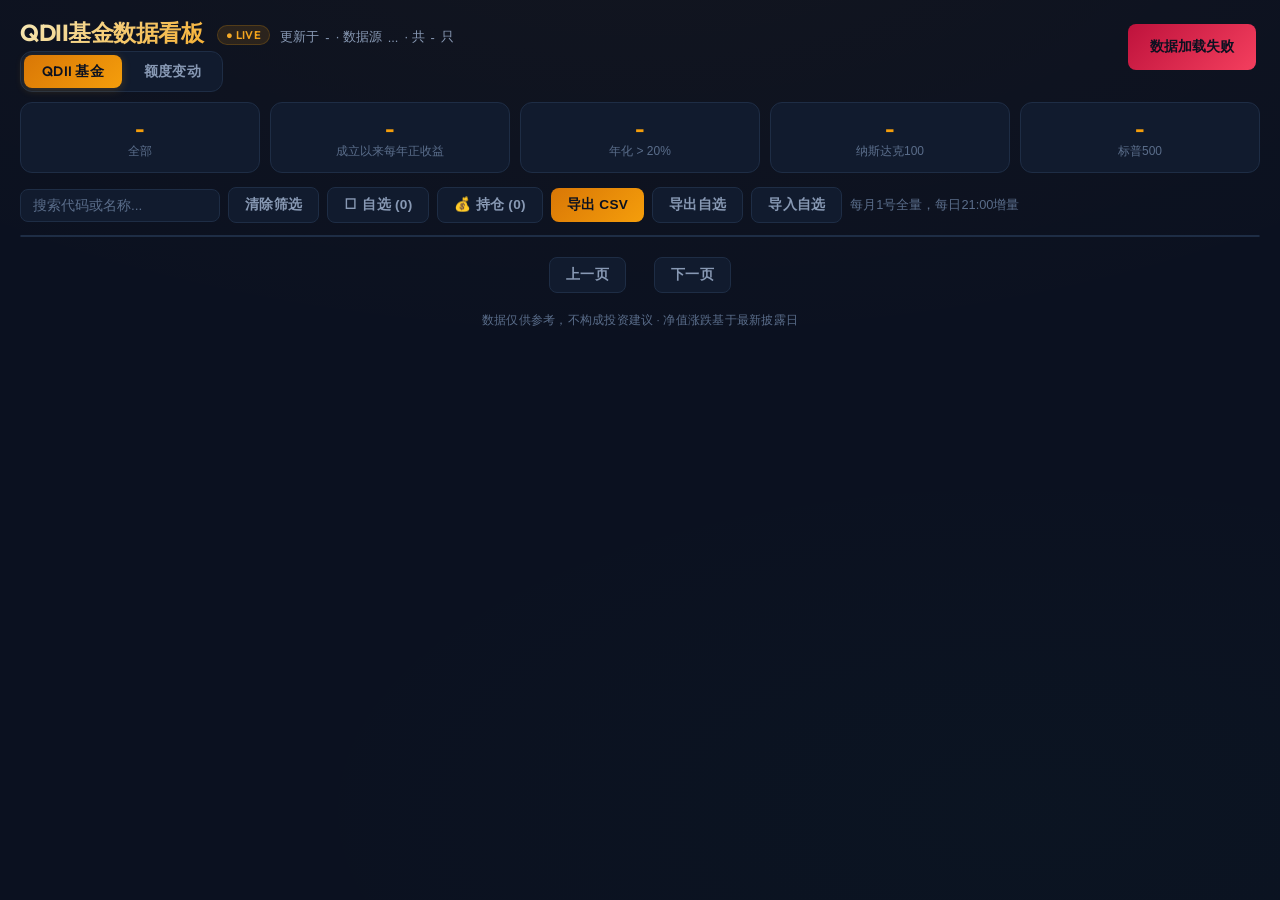
==== templates/index.html @ 2ee32219 "feat: persist quota history and add per-fund chart" ====
<!DOCTYPE html>
<html lang="zh-CN">
<head>
<!--
---
title: QDII 基金数据看板
description: 专业的 QDII 基金实时数据监控平台，提供折溢价率、日限额、申购状态及历史年化收益分析。
keywords: QDII基金, 折溢价率, 基金监控, 日额度, 纳斯达克100, 标普500, 基金套利
---
-->
<meta charset="UTF-8">
<meta name="viewport" content="width=device-width, initial-scale=1.0">
<meta name="description" content="专业的 QDII 基金实时数据监控平台，提供折溢价率、日限额、申购状态及历史年化收益分析，助力投资者把握全球市场机会。">
<meta name="keywords" content="QDII基金, 折溢价率, 基金监控, 日额度, 美股基金, 港股基金, 纳斯达克100, 标普500, 基金套利, 基金净值查询">
<meta name="author" content="mdsqeh">
<meta name="robots" content="index, follow">

<!-- Open Graph / Facebook -->
<meta property="og:type" content="website">
<meta property="og:url" content="https://github.com/mdsqeh/QDIIdash">
<meta property="og:title" content="QDII 基金数据看板 - 实时监控与分析">
<meta property="og:description" content="实时追踪 QDII 基金折溢价、申购限额及年化收益。">
<meta property="og:image" content="https://coresg-normal.trae.ai/api/ide/v1/text_to_image?prompt=financial%20dashboard%20stock%20market%20data%20visualization%20dark%20theme&image_size=landscape_16_9">

<!-- Twitter -->
<meta property="twitter:card" content="summary_large_image">
<meta property="twitter:title" content="QDII 基金数据看板">
<meta property="twitter:description" content="实时追踪 QDII 基金折溢价、申购限额及年化收益。">

<title>QDII 基金数据看板 - 实时监控与分析</title>
<link rel="preconnect" href="https://fonts.googleapis.com">
<link rel="preconnect" href="https://fonts.gstatic.com" crossorigin>
<link href="https://fonts.googleapis.com/css2?family=Outfit:wght@400;500;600;700&display=swap" rel="stylesheet">
<style>
    :root {
        --bg: #0B1120;
        --surface: #111B2E;
        --surface-hover: #162240;
        --surface-border: #1E2D45;
        --text: #E8EDF5;
        --text-sub: #8899B4;
        --text-muted: #5A6D8A;
        --accent: #F59E0B;
        --accent-glow: rgba(245, 158, 11, 0.12);
        --green: #10B981;
        --green-bg: rgba(16, 185, 129, 0.10);
        --red: #F43F5E;
        --red-bg: rgba(244, 63, 94, 0.10);
        --radius: 12px;
        --radius-sm: 8px;
        --shadow: 0 1px 3px rgba(0,0,0,0.3), 0 1px 2px rgba(0,0,0,0.2);
        --font-display: 'Outfit', -apple-system, 'PingFang SC', 'Microsoft YaHei', sans-serif;
        --font-body: -apple-system, 'PingFang SC', 'Microsoft YaHei', sans-serif;
    }
    * { margin: 0; padding: 0; box-sizing: border-box; }
    body {
        font-family: var(--font-body);
        background: var(--bg);
        color: var(--text);
        min-height: 100vh;
        background-image:
            radial-gradient(ellipse 80% 50% at 50% -10%, rgba(245, 158, 11, 0.03) 0%, transparent 100%),
            radial-gradient(ellipse 60% 40% at 80% 90%, rgba(16, 185, 129, 0.02) 0%, transparent 100%);
    }
    .container { max-width: 2000px; margin: 0 auto; padding: 18px 20px; }

    /* ── Tabs ── */
    .tabs {
        display: flex; gap: 4px; margin-bottom: 10px;
        background: var(--surface); border: 1px solid var(--surface-border);
        border-radius: var(--radius); padding: 3px; width: fit-content;
    }
    .tab-btn {
        padding: 7px 18px; border: none; border-radius: var(--radius-sm);
        cursor: pointer; font-size: 0.85rem; font-weight: 600;
        font-family: var(--font-display); letter-spacing: 0.02em;
        background: transparent; color: var(--text-sub);
        transition: all 0.2s;
    }
    .tab-btn:hover { color: var(--text); background: var(--surface-hover); }
    .tab-btn.active {
        background: linear-gradient(135deg, #D97706, #F59E0B);
        color: #0B1120; box-shadow: 0 2px 10px rgba(245,158,11,0.2);
    }

    /* ── Header ── */
    .header { display: flex; align-items: flex-end; gap: 10px; margin-bottom: 2px; flex-wrap: wrap; }
    .header-left { flex: 1; }
    .header-title-row {
        display: flex; align-items: baseline; gap: 10px; flex-wrap: wrap;
    }
    h1 {
        font-family: var(--font-display);
        font-size: 1.45rem; font-weight: 700; letter-spacing: -0.02em;
        background: linear-gradient(135deg, #F5E8B7 0%, #F59E0B 100%);
        -webkit-background-clip: text; -webkit-text-fill-color: transparent;
        background-clip: text;
    }
    .header-meta {
        color: var(--text-sub); margin-top: 0; font-size: 0.8rem;
        display: flex; align-items: center; gap: 6px; flex-wrap: wrap;
    }
    .header-badge {
        display: inline-block; padding: 2px 8px; border-radius: 20px;
        font-size: 0.7rem; font-weight: 600; letter-spacing: 0.04em;
        background: var(--accent-glow); color: var(--accent);
        border: 1px solid rgba(245, 158, 11, 0.2);
        margin-left: 10px; vertical-align: middle;
        font-family: var(--font-display);
    }
    .subtitle {
        color: var(--text-sub); margin-bottom: 14px; font-size: 0.82rem;
        display: flex; align-items: center; gap: 12px; flex-wrap: wrap;
    }
    .subtitle .sep { color: var(--text-muted); font-size: 0.7rem; }
    .subtitle strong { font-family: var(--font-display); color: var(--text); }

    /* ── Stats ── */
    .stat { display: flex; gap: 10px; margin-bottom: 14px; }
    .stat-item {
        background: var(--surface); border: 1px solid var(--surface-border);
        border-radius: var(--radius); padding: 12px 18px; flex: 1; text-align: center;
        position: relative; overflow: hidden;
        transition: transform 0.2s, border-color 0.2s;
    }
    .stat-item:hover { transform: translateY(-1px); border-color: rgba(245,158,11,0.15); }
    .stat-item.active { border-color: var(--accent); box-shadow: 0 0 0 1px var(--accent), 0 0 20px var(--accent-glow); }
    .stat-item .num {
        font-family: var(--font-display); font-size: 1.3rem; font-weight: 700;
        color: var(--accent); letter-spacing: -0.02em;
    }
    .stat-item .lbl { font-size: 0.75rem; color: var(--text-muted); margin-top: 2px; font-weight: 500; }

    /* ── Toolbar ── */
    .toolbar { display: flex; flex-wrap: wrap; gap: 8px; margin-bottom: 12px; align-items: center; }
    .search {
        padding: 8px 12px; border: 1px solid var(--surface-border); border-radius: var(--radius-sm);
        background: var(--surface); color: var(--text); width: 200px;
        font-size: 0.85rem; outline: none; transition: border-color 0.2s;
        font-family: var(--font-body);
    }
    .search:focus { border-color: var(--accent); box-shadow: 0 0 0 3px var(--accent-glow); }
    .search::placeholder { color: var(--text-muted); }
    .btn {
        padding: 8px 16px; border: none; border-radius: var(--radius-sm); cursor: pointer;
        font-size: 0.85rem; font-weight: 600; transition: all 0.15s;
        font-family: var(--font-body); letter-spacing: 0.02em;
    }
    .btn-primary {
        background: linear-gradient(135deg, #D97706, #F59E0B);
        color: #0B1120;
    }
    .btn-primary:hover { transform: translateY(-1px); box-shadow: 0 4px 15px rgba(245,158,11,0.25); }
    .btn-outline {
        background: var(--surface); border: 1px solid var(--surface-border); color: var(--text-sub);
    }
    .btn-outline:hover { background: var(--surface-hover); border-color: var(--text-muted); color: var(--text); }
    .btn-outline.active {
        background: var(--accent-glow);
        border-color: var(--accent);
        color: var(--accent);
    }
    .btn:disabled { opacity: 0.4; cursor: not-allowed; transform: none !important; }
    .fetch-status { color: var(--text-muted); font-size: 0.8rem; }

    /* ── Mobile Sort ── */
    .mobile-sort { display: none; }
    .sort-select {
        padding: 9px 12px; border: 1px solid var(--surface-border); border-radius: var(--radius-sm);
        background: var(--surface); color: var(--text); width: 155px;
        font-size: 0.85rem; outline: none; cursor: pointer;
        font-family: var(--font-body);
    }
    .sort-select:focus { border-color: var(--accent); }

    /* ── Table ── */
    .table-wrap {
        overflow-x: auto;
        border-radius: var(--radius);
        border: 1px solid var(--surface-border); background: var(--surface);
    }
    table { width: 100%; border-collapse: collapse; font-size: 0.8rem; }
    th {
        background: #0F1929; padding: 10px 8px; text-align: left;
        font-weight: 600; border-bottom: 1px solid var(--surface-border);
        cursor: pointer; user-select: none; white-space: nowrap;
        color: var(--text-sub); font-size: 0.78rem; letter-spacing: 0.03em;
        font-family: var(--font-display); text-transform: uppercase;
        position: sticky; top: 0; z-index: 1;
    }
    th:hover { color: var(--accent); }
    td {
        padding: 8px; border-bottom: 1px solid rgba(30, 45, 69, 0.4);
        font-family: var(--font-body); font-size: 0.82rem;
        transition: background 0.1s;
    }
    tbody tr:hover td { background: var(--surface-hover); }
    tr:last-child td { border-bottom: none; }
    .up { color: var(--green); }
    .down { color: var(--red); }
    .badge {
        display: inline-block; padding: 2px 8px; border-radius: 10px;
        font-size: 0.7rem; font-weight: 600; font-family: var(--font-display);
    }
    .badge-qdii { background: var(--accent-glow); color: var(--accent); }
    .badge-exchange { background: var(--green-bg); color: var(--green); }
    .badge-otc { background: rgba(136,153,180,0.1); color: var(--text-sub); }
    .badge-lowfee { background: var(--green-bg); color: var(--green); }
    .badge-assets { background: rgba(136,153,180,0.1); color: var(--text-sub); }
    .code-link {
        color: var(--accent); text-decoration: none;
    }
    .code-link:hover {
        text-decoration: underline;
    }

    /* ── Watchlist Star ── */
    .star { cursor: pointer; user-select: none; font-size: 1.05rem; transition: transform 0.15s, color 0.15s; display: inline-block; line-height: 1; }
    .star:hover { transform: scale(1.25); }
    .star-off { color: var(--text-muted); opacity: 0.5; }
    .star-on { color: var(--accent); text-shadow: 0 0 8px rgba(245,158,11,0.5); }
    .btn-star {
        background: transparent; border: none; cursor: pointer;
        padding: 0 2px; font-size: 1.05rem; line-height: 1;
        transition: transform 0.15s;
    }
    .btn-star:hover { transform: scale(1.25); }
    #watchlistBtn.active { border-color: var(--accent); color: var(--accent); background: var(--accent-glow); }

    /* ── Rating ── */
    .rstar { cursor: pointer; user-select: none; font-size: 0.85rem; transition: transform 0.1s; display: inline-block; line-height: 1; }
    .rstar:hover { transform: scale(1.3); }
    .rstar-on { color: var(--accent); text-shadow: 0 0 4px rgba(245,158,11,0.4); }
    .rstar-off { color: var(--text-muted); opacity: 0.25; }
    .rstar-off:hover { opacity: 0.6; }

    /* ── Card List (Mobile) ── */
    .card-list { display: none; }

    /* ── Pagination ── */
    .pagination { display: flex; justify-content: center; align-items: center; gap: 14px; margin-top: 20px; }
    .pagination .info { color: var(--text-muted); font-size: 0.82rem; font-family: var(--font-display); }

    /* ── Column Filter ── */
    .th-filter {
        display: inline-block; margin-left: 4px; cursor: pointer;
        font-size: 0.55rem; opacity: 0.35; vertical-align: middle;
        user-select: none; transition: opacity 0.15s, color 0.15s;
        line-height: 1; pointer-events: auto;
    }
    th:hover .th-filter { opacity: 0.7; }
    .th-filter:hover { opacity: 1 !important; color: var(--accent) !important; }
    .filter-active .th-filter { opacity: 1; color: var(--accent); }

    .filter-dropdown {
        position: fixed; z-index: 300; min-width: 210px; max-width: 320px;
        background: var(--surface); border: 1px solid var(--surface-border);
        border-radius: var(--radius-sm); box-shadow: 0 8px 32px rgba(0,0,0,0.5);
        display: none; flex-direction: column;
        font-family: var(--font-body); font-size: 0.78rem;
    }
    .filter-dropdown.show { display: flex; }
    .filter-dropdown .fd-header {
        padding: 9px 12px; border-bottom: 1px solid var(--surface-border);
        display: flex; justify-content: space-between; align-items: center;
        font-weight: 600; font-size: 0.75rem; color: var(--text-sub);
    }
    .filter-dropdown .fd-clear {
        cursor: pointer; color: var(--accent); font-weight: 600;
        font-size: 0.72rem; transition: opacity 0.15s;
    }
    .filter-dropdown .fd-clear:hover { opacity: 0.75; }
    .filter-dropdown .fd-search {
        padding: 8px 10px; border-bottom: 1px solid var(--surface-border);
    }
    .filter-dropdown .fd-search input {
        width: 100%; padding: 5px 8px; border: 1px solid var(--surface-border);
        border-radius: 4px; background: var(--bg); color: var(--text);
        font-size: 0.78rem; outline: none; font-family: var(--font-body);
    }
    .filter-dropdown .fd-search input:focus { border-color: var(--accent); }
    .filter-dropdown .fd-body {
        flex: 1; overflow-y: auto; max-height: 260px; padding: 4px 0;
    }
    .filter-dropdown .fd-item {
        padding: 5px 12px; cursor: pointer; display: flex;
        align-items: center; gap: 8px; transition: background 0.1s;
        user-select: none; white-space: nowrap;
    }
    .filter-dropdown .fd-item:hover { background: var(--surface-hover); }
    .filter-dropdown .fd-item input[type="checkbox"] {
        accent-color: var(--accent); margin: 0; flex-shrink: 0;
        cursor: pointer;
    }
    .filter-dropdown .fd-item .fd-count {
        margin-left: auto; color: var(--text-muted); font-size: 0.7rem;
    }
    .filter-dropdown .fd-actions {
        padding: 8px 12px; border-top: 1px solid var(--surface-border);
        display: flex; gap: 8px; justify-content: flex-end;
    }
    .filter-dropdown .fd-btn {
        padding: 5px 14px; border: none; border-radius: 4px; cursor: pointer;
        font-size: 0.75rem; font-weight: 600; font-family: var(--font-body);
        transition: opacity 0.15s;
    }
    .filter-dropdown .fd-btn:hover { opacity: 0.85; }
    .filter-dropdown .fd-btn-primary {
        background: var(--accent); color: #0B1120;
    }
    .filter-dropdown .fd-btn-outline {
        background: transparent; color: var(--text-sub);
        border: 1px solid var(--surface-border);
    }

    /* ── Footer ── */
    .footer { text-align: center; margin-top: 20px; color: var(--text-muted); font-size: 0.72rem; letter-spacing: 0.02em; padding-bottom: 12px; }

    /* ── Toast ── */
    .toast {
        position: fixed; top: 24px; right: 24px; padding: 14px 22px; border-radius: var(--radius-sm);
        color: #0B1120; font-size: 0.85rem; font-weight: 600; z-index: 999;
        opacity: 0; pointer-events: none; transition: opacity 0.3s, transform 0.3s;
        transform: translateY(-8px); font-family: var(--font-body);
    }
    .toast.show { opacity: 1; transform: translateY(0); }
    .toast.info { background: linear-gradient(135deg, #D97706, #F59E0B); }
    .toast.success { background: linear-gradient(135deg, #059669, #10B981); }
    .toast.error { background: linear-gradient(135deg, #BE123C, #F43F5E); }

    /* ── Quota Panel (Tab Content) ── */
    .quota-panel { display: none; flex-direction: column; gap: 12px; width: 100%; max-width: 960px; margin: 0 auto; }
    .quota-panel.active { display: flex; }
    .quota-panel-toolbar { display: flex; align-items: center; gap: 10px; flex-wrap: wrap; }
    .quota-panel-toolbar input[type="date"] {
        padding: 6px 10px; border: 1px solid var(--surface-border); border-radius: var(--radius-sm);
        background: var(--surface); color: var(--text); font-size: 0.85rem; font-family: var(--font-body);
    }
    .quota-panel-count { color: var(--text-muted); font-size: 0.82rem; font-family: var(--font-display); }
    .quota-panel-actions { margin-left: auto; }
    .quota-card {
        background: var(--surface); border: 1px solid var(--surface-border);
        border-radius: var(--radius); padding: 12px 14px;
        transition: border-color 0.2s;
    }
    .quota-card:hover { border-color: rgba(245,158,11,0.2); }
    .quota-card.unread { border-left: 3px solid var(--accent); }
    .quota-card-header { display: flex; align-items: center; gap: 8px; margin-bottom: 8px; }
    .quota-card-header .code { font-family: var(--font-display); font-weight: 700; color: var(--accent); font-size: 0.85rem; cursor: pointer; text-decoration: underline; text-underline-offset: 3px; }
    .quota-card-header .code:hover { color: #d97706; }
    .quota-card-header .name { font-weight: 500; font-size: 0.85rem; color: var(--text); }
    .quota-card-header .time { color: var(--text-muted); font-size: 0.72rem; font-family: var(--font-display); margin-left: auto; }
    .quota-card-header .mark-btn { cursor: pointer; font-size: 1rem; padding: 2px 4px; margin-left: 4px; }
    .quota-card-grid { display: flex; flex-wrap: wrap; gap: 4px 40px; }
    .quota-card-item { display: flex; flex-direction: column; gap: 2px; min-width: 120px; }
    .quota-card-item .ql { color: var(--text-muted); font-size: 0.68rem; }
    .quota-card-item .qv { font-family: var(--font-display); font-size: 0.82rem; font-weight: 500; }
    .quota-card-item .qv.old { color: var(--text-sub); }
    .quota-card-item .qv.new { color: var(--accent); font-weight: 700; }

    .quota-link { cursor: pointer; border-bottom: 1px dashed rgba(245, 158, 11, 0.45); }
    .quota-link:hover { color: var(--accent); }

    /* ── Quota History Modal ── */
    .quota-modal {
        position: fixed; inset: 0; z-index: 1000; display: none;
        align-items: center; justify-content: center; padding: 16px;
        background: rgba(5, 10, 20, 0.72); backdrop-filter: blur(3px);
    }
    .quota-modal.show { display: flex; }
    .quota-modal-panel {
        width: min(760px, 92vw); max-height: 90vh; overflow-y: auto;
        background: var(--surface); border: 1px solid var(--surface-border);
        border-radius: var(--radius); padding: 16px 18px;
        box-shadow: 0 20px 60px rgba(0, 0, 0, 0.45);
    }
    .quota-modal-header { display: flex; align-items: center; justify-content: space-between; gap: 12px; }
    .quota-modal-title { display: flex; align-items: baseline; gap: 8px; flex-wrap: wrap; }
    .quota-modal-code { font-family: var(--font-display); font-size: 1.05rem; font-weight: 700; color: var(--accent); }
    .quota-modal-name { font-size: 0.9rem; color: var(--text-sub); }
    .quota-modal-close {
        background: none; border: none; color: var(--text-muted); cursor: pointer;
        font-size: 1.4rem; line-height: 1; padding: 0 4px;
    }
    .quota-modal-close:hover { color: var(--text); }
    .quota-modal-summary { display: flex; gap: 28px; flex-wrap: wrap; margin: 14px 0 12px; }
    .quota-summary-item { display: flex; flex-direction: column; gap: 2px; }
    .quota-summary-item .lbl { font-size: 0.7rem; color: var(--text-muted); }
    .quota-summary-item .val { font-family: var(--font-display); font-size: 0.95rem; font-weight: 600; }
    .quota-summary-item .val.accent { color: var(--accent); }
    .quota-range { display: flex; gap: 6px; margin-bottom: 10px; flex-wrap: wrap; }
    .quota-range button {
        padding: 4px 12px; border: 1px solid var(--surface-border); border-radius: 20px;
        background: transparent; color: var(--text-sub); font-size: 0.75rem; cursor: pointer;
        transition: all 0.15s;
    }
    .quota-range button:hover { color: var(--text); border-color: var(--text-muted); }
    .quota-range button.active { background: var(--accent-glow); border-color: rgba(245,158,11,0.4); color: var(--accent); }
    .quota-chart { width: 100%; height: 280px; }
    .quota-chart-empty {
        height: 280px; display: flex; align-items: center; justify-content: center;
        color: var(--text-muted); font-size: 0.85rem;
    }
    .quota-events { margin-top: 12px; border-top: 1px solid var(--surface-border); padding-top: 10px; }
    .quota-events-title { font-size: 0.75rem; color: var(--text-muted); margin-bottom: 6px; }
    .quota-event-row {
        display: flex; align-items: center; gap: 10px; font-size: 0.75rem;
        padding: 4px 0; border-bottom: 1px solid rgba(30, 45, 69, 0.35);
    }
    .quota-event-row:last-child { border-bottom: none; }
    .quota-event-time { color: var(--text-muted); font-family: var(--font-display); white-space: nowrap; }
    .quota-event-text { color: var(--text-sub); }
    .quota-event-text strong { color: var(--text); font-weight: 600; }
    .quota-event-text .new { color: var(--accent); }

    /* ── Scrollbar ── */
    .table-wrap::-webkit-scrollbar { height: 6px; }
    .table-wrap::-webkit-scrollbar-track { background: transparent; }
    .table-wrap::-webkit-scrollbar-thumb { background: var(--surface-border); border-radius: 3px; }
    .table-wrap::-webkit-scrollbar-thumb:hover { background: var(--text-muted); }

    /* ── Responsive <768px ── */
    @media (max-width: 768px) {
        .container { padding: 16px 12px; }
        h1 { font-size: 1.2rem; }
        .header-badge { display: none; }
        .header-title-row { gap: 6px; align-items: center; }
        .subtitle { font-size: 0.75rem; gap: 6px; margin-bottom: 16px; }
        .stat { display: grid; grid-template-columns: repeat(6, minmax(0, 1fr)); gap: 8px; }
        .stat-item { padding: 12px 10px; min-width: 0; grid-column: span 2; }
        .stat-item:nth-child(4),
        .stat-item:nth-child(5) { grid-column: span 3; }
        .stat-item .num { font-size: 1.1rem; }
        .toolbar { gap: 8px; }
        .search { width: 100%; }
        .tabs { width: 100%; }
        .tab-btn { flex: 1; text-align: center; padding: 8px 12px; font-size: 0.8rem; }
        .table-wrap { display: none; }

        .mobile-sort { display: flex; align-items: center; gap: 8px; flex: 1; }
        .card-list { display: flex; flex-direction: column; gap: 10px; }

        .fund-card {
            background: var(--surface); border: 1px solid var(--surface-border);
            border-radius: var(--radius); padding: 14px;
            transition: border-color 0.2s;
        }
        .fund-card:active { border-color: rgba(245,158,11,0.25); }

        .card-header {
            display: flex; justify-content: space-between; align-items: flex-start;
            margin-bottom: 10px; padding-bottom: 10px;
            border-bottom: 1px solid rgba(30, 45, 69, 0.4);
        }
        .card-header .code {
            font-family: var(--font-display); font-weight: 700;
            color: var(--accent); font-size: 0.85rem;
        }
        .card-header .name { font-weight: 600; font-size: 0.85rem; color: var(--text); }
        .card-header .badges { display: flex; gap: 4px; margin-top: 4px; flex-wrap: wrap; }
        .card-grid { display: grid; grid-template-columns: 1fr 1fr; gap: 4px 10px; }
        .card-item {
            display: flex; justify-content: space-between; align-items: center;
            padding: 4px 0; border-bottom: 1px solid rgba(30, 45, 69, 0.15);
        }
        .card-item .label { color: var(--text-muted); font-size: 0.72rem; }
        .card-item .value { font-weight: 600; font-size: 0.82rem; font-family: var(--font-display); }
        .card-item .value.up { color: var(--green); }
        .card-item .value.down { color: var(--red); }
        .card-full { grid-column: 1 / -1; padding-top: 4px; }
        .card-full .card-item { justify-content: flex-start; gap: 8px; flex-wrap: wrap; border-bottom: none; }
        .card-full .card-item .label { min-width: auto; }

        .pagination .info { font-size: 0.72rem; }
        .pagination { gap: 8px; }

        .quota-modal { padding: 10px; }
        .quota-modal-panel { width: 94vw; padding: 14px; }
        .quota-modal-summary { gap: 18px; }
        .quota-chart, .quota-chart-empty { height: 220px; }
    }
</style>
</head>
<body>
<div class="container">
    <div class="header">
        <div class="header-left">
            <div class="header-title-row">
                <h1>
                    QDII基金数据看板
                    <span class="header-badge">● LIVE</span>
                </h1>
                <p class="header-meta">
                    更新于 <span id="updateDate">-</span> · 数据源 <span id="dataSource">-</span> · 共 <span id="totalCount">-</span> 只
                </p>
            </div>
        </div>
    </div>

    <div class="tabs" id="tabs">
        <button class="tab-btn active" id="tabQdii" onclick="switchTab('qdii')">QDII 基金</button>
        <button class="tab-btn" id="tabQuota" onclick="switchTab('quota')">额度变动 <span id="quotaUnreadBadge" style="display:none;background:var(--red);color:#fff;border-radius:50%;padding:1px 5px;font-size:0.7rem;margin-left:4px">0</span></button>
    </div>

    <div class="stat" id="statBar">
        <div class="stat-item" id="statAll" onclick="setFilter(null)" style="cursor:pointer;transition:border-color 0.2s"><div class="num" id="cntTotal">-</div><div class="lbl" id="statAllLbl">全部</div></div>
        <div class="stat-item" id="statPos1y" onclick="setFilter('pos_1y')" style="cursor:pointer;transition:border-color 0.2s"><div class="num" id="cntPos">-</div><div class="lbl" id="statPosLbl">近1年正收益</div></div>
        <div class="stat-item" id="statThird" onclick="setFilter('ann_gt', true)" style="cursor:pointer;transition:border-color 0.2s"><div class="num" id="cntThird">-</div><div class="lbl" id="statThirdLbl" onclick="event.stopPropagation();setFilter('ann_gt')">-</div></div>
        <div class="stat-item" id="statNasdaq100" onclick="setFilter('nasdaq100')" style="cursor:pointer;transition:border-color 0.2s"><div class="num" id="cntNasdaq100">-</div><div class="lbl">纳斯达克100</div></div>
        <div class="stat-item" id="statSp500" onclick="setFilter('sp500')" style="cursor:pointer;transition:border-color 0.2s"><div class="num" id="cntSp500">-</div><div class="lbl">标普500</div></div>
    </div>

    <div class="toolbar">
        <input type="text" id="searchInput" class="search" placeholder="搜索代码或名称..." oninput="onSearch()">
        <button class="btn btn-outline" onclick="resetFilter()">清除筛选</button>
        <button class="btn btn-outline" id="watchlistBtn" onclick="toggleWatchlistFilter()">☐ 自选 (0)</button>
        <button class="btn btn-outline" id="positionBtn" onclick="togglePositionFilter()">💰 持仓 (0)</button>
        <button class="btn btn-primary" onclick="exportCSV()">导出 CSV</button>
        <button class="btn btn-outline" onclick="exportLocalData()">导出自选</button>
        <button class="btn btn-outline" onclick="document.getElementById('importInput').click()">导入自选</button>
        <input type="file" id="importInput" accept=".json" style="display:none" onchange="importLocalData(event)">
        <span class="fetch-status" id="fetchStatus"></span>
        <div class="mobile-sort">
            <select class="sort-select" id="mobileSort" onchange="onMobileSort()"></select>
            <button class="btn btn-outline" id="mobileOrderBtn" onclick="onMobileOrder()">↑</button>
        </div>
    </div>

    <div class="quota-panel" id="quotaPanel">
        <div class="quota-panel-toolbar">
            <input type="date" id="quotaDate" onchange="loadQuotaHistory()">
            <span class="quota-panel-count" id="quotaCount"></span>
            <div class="quota-panel-actions">
                <button class="btn btn-outline" onclick="markAllQuotaRead()">全部已读</button>
            </div>
        </div>
        <div id="quotaCardList"></div>
    </div>
    <div class="table-wrap">
        <table>
            <thead id="thead"></thead>
            <tbody id="tbody"></tbody>
        </table>
    </div>

    <div class="card-list" id="cardList"></div>

    <div class="pagination" id="pagination">
        <button class="btn btn-outline" id="prevBtn" onclick="goPage(-1)">上一页</button>
        <span class="info" id="pageInfo"></span>
        <button class="btn btn-outline" id="nextBtn" onclick="goPage(1)">下一页</button>
    </div>

    <div class="filter-dropdown" id="filterDropdown">
        <div class="fd-header">
            <span id="fdTitle">筛选</span>
            <span class="fd-clear" onclick="clearActiveColumnFilter(event)">清除</span>
        </div>
        <div class="fd-search" style="display:none" id="fdSearchWrap">
            <input type="text" id="fdSearchInput" placeholder="搜索..." oninput="onFilterSearch()" onclick="event.stopPropagation()">
        </div>
        <div class="fd-body" id="fdBody">
            <div class="fd-loading">加载中...</div>
        </div>
        <div class="fd-actions" onclick="event.stopPropagation()">
            <button class="fd-btn fd-btn-outline" onclick="closeFilterDropdown()">取消</button>
            <button class="fd-btn fd-btn-primary" onclick="applyFilterDropdown()">确定</button>
        </div>
    </div>

    <div class="footer">
        数据仅供参考，不构成投资建议 · 净值涨跌基于最新披露日
    </div>
</div>

<div class="quota-modal" id="quotaModal" onclick="if (event.target === this) closeQuotaChart()">
    <div class="quota-modal-panel" role="dialog" aria-modal="true" aria-labelledby="quotaModalTitle">
        <div class="quota-modal-header">
            <div class="quota-modal-title">
                <span class="quota-modal-code" id="quotaModalTitle">-</span>
                <span class="quota-modal-name" id="quotaModalName"></span>
            </div>
            <button type="button" class="quota-modal-close" onclick="closeQuotaChart()" aria-label="关闭">&times;</button>
        </div>
        <div class="quota-modal-summary" id="quotaModalSummary"></div>
        <div class="quota-range" id="quotaRange">
            <button type="button" data-days="30" onclick="setQuotaRange(30)">30天</button>
            <button type="button" data-days="90" class="active" onclick="setQuotaRange(90)">90天</button>
            <button type="button" data-days="365" onclick="setQuotaRange(365)">1年</button>
            <button type="button" data-days="all" onclick="setQuotaRange('all')">全部</button>
        </div>
        <div id="quotaChart" class="quota-chart"></div>
        <div class="quota-events" id="quotaEvents"></div>
    </div>
</div>

<div class="toast" id="toast"></div>

<script>
// ═══════════════════════════════════════════════════
// Tab Column Configurations
// ═══════════════════════════════════════════════════

const TAB_CONFIG = {
    qdii: {
        api: '/api/funds',
        statsApi: '/api/stats',
        dataSource: '...',
        footer: '每月1号全量，每日21:00增量',
        isDataTab: true,
        columns: [
            {key:'_pos', label:'持仓', thStyle:'width:36px;text-align:center;cursor:default', tdStyle:'text-align:center;padding:4px', render:(r)=>{const p=state.positions.includes(r.code);return '<span class="star '+(p?'star-on':'star-off')+'" onclick="event.stopPropagation();togglePos(\''+r.code+'\')">'+(p?'💰':'○')+'</span>';}},
            {key:'_star', label:'自选', thStyle:'width:36px;text-align:center;cursor:default', tdStyle:'text-align:center;padding:4px', render:(r)=>{const w=state.watchlist.includes(r.code);return '<span class="star '+(w?'star-on':'star-off')+'" onclick="event.stopPropagation();toggleWatch(\''+r.code+'\')">'+(w?'⊡':'☐')+'</span>';}},
            {key:'_rating', label:'自评级', thStyle:'width:90px;text-align:center;cursor:default', tdStyle:'text-align:center;padding:4px;white-space:nowrap', render:(r)=>{const rt=state.ratings[r.code]||0;let h='';for(let i=1;i<=5;i++){h+='<span class="rstar '+(i<=rt?'rstar-on':'rstar-off')+'" onclick="event.stopPropagation();setRating(\''+r.code+'\','+i+')">'+(i<=rt?'★':'☆')+'</span>';}return h;}},
            {key:'code',     label:'代码',     thStyle:'',             tdClass:'',           tdStyle:'font-family:var(--font-display);font-weight:600;color:var(--accent)', render:(r)=>`<a class="code-link" href="https://fund.eastmoney.com/${r.code}.html" target="_blank" rel="noopener noreferrer">${r.code}</a>`},
            {key:'name',     label:'简称',     thStyle:'',             tdClass:'',           tdStyle:'font-weight:500', render:(r)=>`${r.name} <span class="badge badge-qdii">QDII</span>`},
            {key:'ftype',    label:'类型',     thStyle:'',             tdClass:'',           tdStyle:'', render:(r)=>r.ftype||'-'},
            {key:'market',   label:'市场',     thStyle:'',             tdClass:'',           tdStyle:'', render:(r)=>r.market==='场内'?'<span class="badge badge-exchange">场内</span>':'<span class="badge badge-otc">场外</span>'},
            {key:'nav',      label:'最新净值', thStyle:'',             tdClass:'',           tdStyle:'font-family:var(--font-display)', render:(r)=>fmtNum(r.nav)},
            {key:'daily_change', label:'日增长率', thStyle:'',             tdClass:'',           tdStyle:'font-family:var(--font-display);font-weight:600', render:(r)=>fmtPctClass(r.daily_change)},
            {key:'premium_discount', label:'折溢价率', thStyle:'',       tdClass:'',           tdStyle:'font-family:var(--font-display);font-weight:600', render:(r)=>fmtPctClass(r.premium_discount)},
            {key:'ret_1y',   label:'近1年',    thStyle:'',             tdClass:'',           tdStyle:'font-family:var(--font-display);font-weight:600', render:(r)=>fmtPctClass(r.ret_1y)},
            {key:'ret_2y',   label:'近2年',    thStyle:'',             tdClass:'',           tdStyle:'font-family:var(--font-display);font-weight:600', render:(r)=>fmtPctClass(r.ret_2y)},
            {key:'ret_3y',   label:'近3年',    thStyle:'',             tdClass:'',           tdStyle:'font-family:var(--font-display);font-weight:600', render:(r)=>fmtPctClass(r.ret_3y)},
            {key:'ret_4y',   label:'近4年',    thStyle:'',             tdClass:'',           tdStyle:'font-family:var(--font-display);font-weight:600', render:(r)=>fmtPctClass(r.ret_4y)},
            {key:'ret_5y',   label:'近5年',    thStyle:'',             tdClass:'',           tdStyle:'font-family:var(--font-display);font-weight:600', render:(r)=>fmtPctClass(r.ret_5y)},
            {key:'ret_10y',  label:'近10年',   thStyle:'',             tdClass:'',           tdStyle:'font-family:var(--font-display);font-weight:600', render:(r)=>fmtPctClass(r.ret_10y)},
            {key:'ret_ann',  label:'年化',     thStyle:'',             tdClass:'',           tdStyle:'font-family:var(--font-display)', render:(r)=>fmtPct(r.ret_ann)},
            {key:'total_ret',label:'总收益',   thStyle:'',             tdClass:'',           tdStyle:'font-family:var(--font-display);font-weight:600', render:(r)=>fmtPctClass(r.total_ret)},
            {key:'mgmt_fee', label:'管理费',   thStyle:'',             tdClass:'',           tdStyle:'font-family:var(--font-display)', render:(r)=>fmtFee(r.mgmt_fee)},
            {key:'cust_fee', label:'托管费',   thStyle:'',             tdClass:'',           tdStyle:'font-family:var(--font-display)', render:(r)=>fmtFee(r.cust_fee)},
            {key:'est_date', label:'成立日',   thStyle:'',             tdClass:'',           tdStyle:'', render:(r)=>r.est_date||'-'},
            {key:'upd_date', label:'更新',     thStyle:'',             tdClass:'',           tdStyle:'', render:(r)=>r.upd_date||'-'},
            {key:'purchase_status', label:'申购', thStyle:'',          tdClass:'',           tdStyle:'', render:(r)=>fmtStatus(r.purchase_status)},
            {key:'daily_limit', label:'日额度', thStyle:'',            tdClass:'',           tdStyle:'font-family:var(--font-display)', render:(r)=>`<span class="quota-link" onclick="openQuotaChart('${r.code}')" title="查看额度走势">${fmtLimit(r.daily_limit)}</span>`},
        ],
        sortOptions: [
            {value:'code', label:'基金代码'},
            {value:'name', label:'基金简称'},
            {value:'nav', label:'最新净值'},
            {value:'daily_change', label:'日增长率'},
            {value:'ret_1y', label:'近1年涨跌'},
            {value:'ret_2y', label:'近2年涨跌'},
            {value:'ret_3y', label:'近3年涨跌'},
            {value:'ret_4y', label:'近4年涨跌'},
            {value:'ret_5y', label:'近5年涨跌'},
            {value:'ret_10y', label:'近10年涨跌'},
            {value:'premium_discount', label:'折溢价率'},
            {value:'ret_ann', label:'成立来年化'},
            {value:'total_ret', label:'成立来总收益'},
            {value:'purchase_status', label:'申购状态'},
            {value:'daily_limit', label:'日额度'},
        ],
        statsKeys: ['total', 'pos_1y', 'ret_ann_gt_20'],
        statsLabels: ['全部', '成立以来每年正收益', '年化 > 20%'],
        statsFilters: [null, 'pos_1y', 'ann_gt'],
        csvHeaders: ['基金代码','基金简称','基金类型','类型','市场','最新净值','日增长率','折溢价率','近1年涨跌幅','近2年涨跌幅','近3年涨跌幅','近4年涨跌幅','近5年涨跌幅','近10年涨跌幅','成立来年化收益','成立来总收益','管理费','托管费','成立日期','更新日期','申购状态','日累计额度'],
        csvKeys: ['code','name','ftype','market','nav','daily_change','premium_discount','ret_1y','ret_2y','ret_3y','ret_4y','ret_5y','ret_10y','ret_ann','total_ret','mgmt_fee','cust_fee','est_date','upd_date','purchase_status','daily_limit'],
    },
    quota: {
        api: '/api/quota/history',
        footer: '交易日 9:00-19:00 每小时检测',
        isDataTab: false,
        columns: [
            {key:'detected_at', label:'时间', thStyle:'', tdClass:'', tdStyle:'font-family:var(--font-display);font-size:0.78rem', render:(r)=>{const d=new Date(r.detected_at);return d.toLocaleTimeString('zh-CN',{hour:'2-digit',minute:'2-digit',second:'2-digit'});}},
            {key:'code', label:'代码', thStyle:'', tdClass:'', tdStyle:'font-family:var(--font-display);font-weight:600;color:var(--accent)', render:(r)=>r.code},
            {key:'name', label:'名称', thStyle:'', tdClass:'', tdStyle:'font-weight:500', render:(r)=>r.name||r.code},
            {key:'field', label:'字段', thStyle:'', tdClass:'', tdStyle:'', render:(r)=>r.field==='daily_limit'?'日申购限额':'申购状态'},
            {key:'old_value', label:'原值', thStyle:'', tdClass:'', tdStyle:'font-family:var(--font-display)', render:(r)=>r.old_value||'-'},
            {key:'new_value', label:'新值', thStyle:'', tdClass:'', tdStyle:'font-family:var(--font-display);font-weight:600', render:(r)=>r.new_value||'-'},
            {key:'is_read', label:'已读', thStyle:'width:60px;text-align:center', tdClass:'', tdStyle:'text-align:center', render:(r)=>r.is_read?'<span style="color:var(--text-muted)">✓</span>':'<span style="color:var(--accent)">○</span>'},
        ],
        sortOptions: [],
        statsKeys: [],
        statsLabels: [],
        statsFilters: [],
        csvHeaders: [],
        csvKeys: [],
    },
};

// ═══════════════════════════════════════════════════
// State
// ═══════════════════════════════════════════════════

function loadWatchlist() {
    try { return JSON.parse(localStorage.getItem('fund_watchlist') || '[]'); }
    catch (e) { return []; }
}

function loadPositions() {
    try { return JSON.parse(localStorage.getItem('fund_positions') || '[]'); }
    catch (e) { return []; }
}

function loadRatings() {
    try { return JSON.parse(localStorage.getItem('fund_ratings') || '{}'); }
    catch (e) { return {}; }
}

let state = {
    tab: 'qdii',
    total: 0,
    page: 1,
    perPage: 50,
    sort: 'daily_limit',
    order: 'desc',
    search: '',
    funds: [],
    filter: null,
    columnFilters: {},
    fullData: null,
    watchlist: loadWatchlist(),
    watchlistFilter: false,
    positions: loadPositions(),
    positionFilter: false,
    ratings: loadRatings(),
    annThreshold: parseFloat(localStorage.getItem('ann_threshold') || '20'),
    statDataset: null,
};

// ═══════════════════════════════════════════════════
// Format Helpers
// ═══════════════════════════════════════════════════

function fmtNum(val) {
    if (val == null) return '-';
    const n = parseFloat(val);
    if (!isFinite(n)) return '-';
    return n.toFixed(4);
}
function fmtPct(val) {
    if (val == null) return '-';
    const n = parseFloat(val);
    if (!isFinite(n)) return '-';
    return n.toFixed(2) + '%';
}
function fmtPctClass(val) {
    if (val == null) return '-';
    const n = parseFloat(val);
    if (!isFinite(n)) return '-';
    const cls = n >= 0 ? 'up' : 'down';
    return `<span class="${cls}">${n.toFixed(2)}%</span>`;
}
function fmtFee(val) {
    if (val == null) return '-';
    const n = parseFloat(val);
    if (!isFinite(n)) return '-';
    return n.toFixed(2) + '%';
}
function fmtAssets(val) {
    if (val == null || isNaN(val)) return '-';
    const n = parseFloat(val);
    if (n >= 1000000000000) return (n / 1000000000000).toFixed(2) + 'T';
    if (n >= 1000000000) return (n / 1000000000).toFixed(2) + 'B';
    if (n >= 1000000) return (n / 1000000).toFixed(2) + 'M';
    return n.toLocaleString('zh-CN');
}
function fmtStatus(val) {
    if (val == null || val === '') return '-';
    const badges = {'开放申购': 'badge-exchange', '限大额': 'badge-qdii', '暂停申购': 'badge-otc'};
    const cls = badges[val] || '';
    return cls ? `<span class="badge ${cls}">${val}</span>` : val;
}
function fmtLimit(val) {
    if (val == null || isNaN(val)) return '-';
    const n = parseFloat(val);
    if (n >= 1000000000) return '不限';
    if (n === 0) return '-';
    return n.toLocaleString('zh-CN');
}
function showToast(msg, type) {
    const t = document.getElementById('toast');
    t.textContent = msg;
    t.className = 'toast ' + type + ' show';
    setTimeout(() => t.classList.remove('show'), 3000);
}

function isPresetFilter(filter) {
    return filter === 'nasdaq100' || filter === 'sp500';
}

function matchesPresetFilter(row, filter) {
    const text = `${row.name || ''} ${row.ftype || ''}`.toLowerCase();
    if (filter === 'nasdaq100') {
        return /(纳斯达克|nasdaq)/i.test(text) && /100/.test(text);
    }
    if (filter === 'sp500') {
        return /(标普\s*500|标普500|s&p\s*500|sp500|sp 500)/i.test(text);
    }
    return true;
}

// ═══════════════════════════════════════════════════
// Tab Switching
// ═══════════════════════════════════════════════════

function switchTab(tab, skipReset) {
    if (state.tab === tab) return;
    const savedSearch = skipReset ? state.search : null;
    state.tab = tab;
    state.page = 1;
    state.sort = 'daily_limit';
    state.order = 'desc';
    if (!skipReset) {
        state.search = '';
        state.filter = null;
        state.columnFilters = {};
        state.fullData = null;
        state.watchlistFilter = false;
        state.statDataset = null;
        document.getElementById('searchInput').value = '';
    } else if (savedSearch) {
        state.search = savedSearch;
        document.getElementById('searchInput').value = savedSearch;
    }

    document.querySelectorAll('.tab-btn').forEach(b => b.classList.remove('active'));
    document.getElementById('tab' + tab.charAt(0).toUpperCase() + tab.slice(1)).classList.add('active');

    const cfg = TAB_CONFIG[tab];
    const dataSourceEl = document.getElementById('dataSource');
    if (dataSourceEl) dataSourceEl.textContent = cfg.dataSource;
    document.getElementById('fetchStatus').textContent = cfg.footer;

    // 隐藏/显示 QDII 专用元素
    const isQdii = tab === 'qdii';
    document.getElementById('statBar').style.display = isQdii ? '' : 'none';
    document.querySelector('.toolbar').style.display = isQdii ? '' : 'none';
    document.querySelector('.table-wrap').style.display = isQdii ? '' : 'none';
    document.getElementById('cardList').style.display = isQdii ? '' : 'none';
    document.getElementById('pagination').style.display = isQdii ? '' : 'none';
    document.getElementById('quotaPanel').className = 'quota-panel' + (tab === 'quota' ? ' active' : '');
    if (isQdii) {
        const sel = document.getElementById('mobileSort');
        sel.innerHTML = cfg.sortOptions.map(o => `<option value="${o.value}">${o.label}</option>`).join('');
        sel.value = state.sort;
        document.getElementById('mobileOrderBtn').textContent = '↑';
        document.getElementById('statAllLbl').textContent = cfg.statsLabels[0];
        const thirdItem = document.getElementById('statThird');
        if (cfg.statsLabels[2]) {
            document.getElementById('statPosLbl').textContent = cfg.statsLabels[1];
            document.getElementById('statThirdLbl').textContent = '年化 > ' + state.annThreshold + '%';
            thirdItem.onclick = function() { setFilter(cfg.statsFilters[2], true); };
            thirdItem.style.display = '';
        } else {
            thirdItem.style.display = 'none';
        }
        loadFunds();
    } else {
        // 额度变动 Tab
        document.getElementById('quotaDate').value = dateToString(new Date());
        loadQuotaHistory();
        loadQuotaBadge();
    }
}

// ═══════════════════════════════════════════════════
// Data Loading
// ═══════════════════════════════════════════════════

async function loadFunds() {
    const cfg = TAB_CONFIG[state.tab];
    const hasColFilters = Object.keys(state.columnFilters).length > 0;
    const needsAllData = hasColFilters || state.watchlistFilter || state.positionFilter || state.sort === '_rating' || isPresetFilter(state.filter);

    const params = new URLSearchParams({
        sort: state.sort === '_rating' ? 'code' : state.sort,
        order: state.order,
        per_page: needsAllData ? 99999 : state.perPage,
    });
    if (needsAllData) params.set('page', 1);
    else params.set('page', state.page);
    if (state.search) {
        const terms = state.search.split(/\s+/).filter(t => t);
        const include = terms.filter(t => !t.startsWith('-'));
        const exclude = terms.filter(t => t.startsWith('-')).map(t => t.slice(1));
        if (include.length) params.set('search', include.join(' '));
        if (exclude.length) params.set('exclude', exclude.join(' '));
    }
    if (state.filter && !isPresetFilter(state.filter)) params.set('filter', state.filter);
    if (state.filter === 'ann_gt') params.set('ann_threshold', state.annThreshold);
    const statsParams = state.filter === 'ann_gt' ? '?ann_threshold=' + state.annThreshold : '';

    try {
        const statDatasetPromise = state.statDataset
            ? Promise.resolve({ funds: state.statDataset })
            : fetch(cfg.api + '?per_page=99999&sort=code&order=asc').then(r => r.json()).catch(() => null);

        const [resp, statsResp, statDatasetData] = await Promise.all([
            fetch(cfg.api + '?' + params.toString()),
            fetch(cfg.statsApi + statsParams),
            statDatasetPromise,
        ]);
        const data = await resp.json();
        const stats = await statsResp.json();
        if (statDatasetData && Array.isArray(statDatasetData.funds)) {
            state.statDataset = statDatasetData.funds;
        }

        let displayFunds = data.funds;
        state.total = data.total;

        if (needsAllData) {
            state.fullData = data.funds;
            // Apply column filters
            for (const [col, selectedValues] of Object.entries(state.columnFilters)) {
                displayFunds = displayFunds.filter(r => {
                    let v = r[col];
                    if (v == null || v === '') v = '(空)';
                    else v = String(v);
                    return selectedValues.includes(v);
                });
            }
            // Apply watchlist filter
            if (state.watchlistFilter) {
                displayFunds = displayFunds.filter(r => state.watchlist.includes(r.code));
            }
            // Apply position filter
            if (state.positionFilter) {
                displayFunds = displayFunds.filter(r => state.positions.includes(r.code));
            }
            if (isPresetFilter(state.filter)) {
                displayFunds = displayFunds.filter(r => matchesPresetFilter(r, state.filter));
            }
            // Sort by rating client-side
            if (state.sort === '_rating') {
                displayFunds.sort((a, b) => {
                    const ra = state.ratings[a.code] || 0;
                    const rb = state.ratings[b.code] || 0;
                    return state.order === 'asc' ? ra - rb : rb - ra;
                });
            }
            state.total = displayFunds.length;
            const start = (state.page - 1) * state.perPage;
            displayFunds = displayFunds.slice(start, start + state.perPage);
        } else {
            state.fullData = null;
        }

        state.funds = displayFunds;
        renderTable();
        updateStats(stats);
        updatePagination();
    } catch (e) {
        showToast('数据加载失败', 'error');
    }
}

// ═══════════════════════════════════════════════════
// Rendering
// ═══════════════════════════════════════════════════

function renderTable() {
    const cfg = TAB_CONFIG[state.tab];
    const thead = document.getElementById('thead');
    const tbody = document.getElementById('tbody');

    // Headers
    thead.innerHTML = '<tr>' + cfg.columns.map(c => {
        const hasFilter = state.columnFilters[c.key] != null;
        return `<th onclick="sortTable('${c.key}')" id="th_${c.key}" style="${c.thStyle||''}" class="${hasFilter ? 'filter-active' : ''}">
            <span class="th-label">${c.label}</span>
            <span class="th-filter" onclick="event.stopPropagation();toggleFilterDropdown('${c.key}')">▾</span>
        </th>`;
    }).join('') + '</tr>';

    // Body
    tbody.innerHTML = '';
    if (state.funds.length === 0) {
        tbody.innerHTML = `<tr><td colspan="${cfg.columns.length}" style="text-align:center;padding:30px;color:#5A6D8A;">无匹配基金</td></tr>`;
        document.getElementById('cardList').innerHTML = '';
        return;
    }

    state.funds.forEach(r => {
        let row = '<tr>';
        cfg.columns.forEach(c => {
            row += `<td class="${c.tdClass||''}" style="${c.tdStyle||''}">${c.render(r)}</td>`;
        });
        row += '</tr>';
        tbody.insertAdjacentHTML('beforeend', row);
    });

    // Mobile cards
    renderCards(cfg);
}

function renderCards(cfg) {
    const cardList = document.getElementById('cardList');
    cardList.innerHTML = '';

    state.funds.forEach(r => {
        const isW = state.watchlist.includes(r.code);
        const isP = state.positions.includes(r.code);
        let html = `<div class="fund-card">
            <div class="card-header">
                <div>
                    <div><a class="code code-link" href="https://fund.eastmoney.com/${r.code}.html" target="_blank" rel="noopener noreferrer">${r.code}</a> <span class="name">${r.name}</span> <span class="star ${isW?'star-on':'star-off'}" onclick="toggleWatch('${r.code}')" style="cursor:pointer;font-size:1.1rem;margin-left:4px">${isW?'⊡':'☐'}</span> <span class="star ${isP?'star-on':'star-off'}" onclick="togglePos('${r.code}')" style="cursor:pointer;font-size:1.1rem;margin-left:4px">${isP?'💰':'○'}</span></div>
                    <div class="badges">`;

        // Badge
                    html += `<span class="badge badge-qdii">QDII</span> `;
            html += r.market === '场内' ? '<span class="badge badge-exchange">场内</span>' : '<span class="badge badge-otc">场外</span>';
        html += ` <span class="badge" style="background:rgba(136,153,180,0.1);color:var(--text-sub)">${r.ftype||'-'}</span>`;

        html += `</div></div></div><div class="card-grid">`;

        // Data fields
        const skipKeys = ['_star', 'code', 'name', 'ftype'];
        cfg.columns.forEach(c => {
            if (skipKeys.includes(c.key)) return;
            // card render: simplified version of the cell render
            let val = c.render(r);
            // For card, strip outer spans if they exist and re-wrap
            html += `<div class="card-item"><span class="label">${c.label}</span><span class="value">${val}</span></div>`;
        });

        html += `</div></div>`;
        cardList.insertAdjacentHTML('beforeend', html);
    });
}

function updateStats(stats) {
    const cfg = TAB_CONFIG[state.tab];
    document.getElementById('cntTotal').textContent = stats ? stats[cfg.statsKeys[0]] : '-';
    const totalCountEl = document.getElementById('totalCount');
    if (totalCountEl) totalCountEl.textContent = stats ? stats[cfg.statsKeys[0]] : '-';
    document.getElementById('cntPos').textContent = stats ? stats[cfg.statsKeys[1]] : '-';
    document.getElementById('cntThird').textContent = stats ? stats[cfg.statsKeys[2]] : '-';
    const statDataset = state.statDataset || [];
    document.getElementById('cntNasdaq100').textContent = statDataset.length ? statDataset.filter(r => matchesPresetFilter(r, 'nasdaq100')).length : '-';
    document.getElementById('cntSp500').textContent = statDataset.length ? statDataset.filter(r => matchesPresetFilter(r, 'sp500')).length : '-';

    if (state.funds.length > 0 && state.funds[0].upd_date) {
        const updateDateEl = document.getElementById('updateDate');
        if (updateDateEl) updateDateEl.textContent = state.funds[0].upd_date;
    }
    document.getElementById('statAll').classList.toggle('active', state.filter === null);
    document.getElementById('statPos1y').classList.toggle('active', state.filter === cfg.statsFilters[1]);
    document.getElementById('statThird').classList.toggle('active', state.filter === cfg.statsFilters[2]);
    document.getElementById('statNasdaq100').classList.toggle('active', state.filter === 'nasdaq100');
    document.getElementById('statSp500').classList.toggle('active', state.filter === 'sp500');
    updateWatchlistBtn();
}

// ═══════════════════════════════════════════════════
// Interactions
// ═══════════════════════════════════════════════════

function setFilter(f, skipPrompt) {
    if (state.filter === f) {
        state.filter = null;
    } else {
        if (f === 'ann_gt') {
            if (!skipPrompt) {
                const input = prompt('输入年化收益率阈值（%）：', state.annThreshold);
                if (input === null) return;
                const val = parseFloat(input);
                if (isNaN(val) || val <= 0) return;
                state.annThreshold = val;
                localStorage.setItem('ann_threshold', String(val));
                document.getElementById('statThirdLbl').textContent = '年化 > ' + val + '%';
            }
        }
        state.filter = f;
    }
    state.page = 1;
    loadFunds();
}

function updatePagination() {
    const totalPages = Math.max(1, Math.ceil(state.total / state.perPage));
    document.getElementById('pageInfo').textContent = `第 ${state.page}/${totalPages} 页（共 ${state.total} 条）`;
    document.getElementById('prevBtn').disabled = state.page <= 1;
    document.getElementById('nextBtn').disabled = state.page >= totalPages;
}

function onSearch() {
    state.search = document.getElementById('searchInput').value.trim();
    state.page = 1;
    loadFunds();
}

function resetFilter() {
    document.getElementById('searchInput').value = '';
    state.search = '';
    state.filter = null;
    state.columnFilters = {};
    state.fullData = null;
    state.watchlistFilter = false;
    state.page = 1;
    closeFilterDropdown();
    loadFunds();
}

function sortTable(field) {
    if (field === '_star') return;
    if (state.sort === field) {
        state.order = state.order === 'asc' ? 'desc' : 'asc';
    } else {
        state.sort = field;
        state.order = 'asc';
    }
    document.querySelectorAll('th .th-label').forEach(el => {
        el.textContent = el.textContent.replace(' ▲','').replace(' ▼','');
    });
    const th = document.getElementById('th_' + field);
    if (th) {
        const label = th.querySelector('.th-label');
        if (label) label.textContent += state.order === 'asc' ? ' ▲' : ' ▼';
    }
    loadFunds();
}

function goPage(delta) {
    const totalPages = Math.max(1, Math.ceil(state.total / state.perPage));
    const newPage = state.page + delta;
    if (newPage < 1 || newPage > totalPages) return;
    state.page = newPage;
    loadFunds();
}

function onMobileSort() {
    state.sort = document.getElementById('mobileSort').value;
    state.order = 'asc';
    state.page = 1;
    document.getElementById('mobileOrderBtn').textContent = '↑';
    loadFunds();
}

function onMobileOrder() {
    state.order = state.order === 'asc' ? 'desc' : 'asc';
    document.getElementById('mobileOrderBtn').textContent = state.order === 'asc' ? '↑' : '↓';
    state.page = 1;
    loadFunds();
}

async function exportCSV() {
    const cfg = TAB_CONFIG[state.tab];
    const hasColFilters = Object.keys(state.columnFilters).length > 0;
    const params = new URLSearchParams({ sort: state.sort, order: state.order, per_page: 99999 });
    if (state.search) {
        const terms = state.search.split(/\s+/).filter(t => t);
        const include = terms.filter(t => !t.startsWith('-'));
        const exclude = terms.filter(t => t.startsWith('-')).map(t => t.slice(1));
        if (include.length) params.set('search', include.join(' '));
        if (exclude.length) params.set('exclude', exclude.join(' '));
    }
    if (state.filter && !isPresetFilter(state.filter)) params.set('filter', state.filter);
    if (state.filter === 'ann_gt') params.set('ann_threshold', state.annThreshold);
    const resp = await fetch(cfg.api + '?' + params.toString());
    const data = await resp.json();

    let exportFunds = data.funds;
    if (hasColFilters) {
        for (const [col, selectedValues] of Object.entries(state.columnFilters)) {
            exportFunds = exportFunds.filter(r => {
                let v = r[col];
                if (v == null || v === '') v = '(空)';
                else v = String(v);
                return selectedValues.includes(v);
            });
        }
    }
    if (state.watchlistFilter) {
        exportFunds = exportFunds.filter(r => state.watchlist.includes(r.code));
    }
    if (state.positionFilter) {
        exportFunds = exportFunds.filter(r => state.positions.includes(r.code));
    }
    if (isPresetFilter(state.filter)) {
        exportFunds = exportFunds.filter(r => matchesPresetFilter(r, state.filter));
    }

    if (exportFunds.length === 0) return;
    let csv = cfg.csvHeaders.join(',') + '\n';
    exportFunds.forEach(r => {
        csv += cfg.csvKeys.map(k => {
            let val = r[k];
            if (val == null) return '';
            return '"' + val + '"';
        }).join(',') + '\n';
    });
    const blob = new Blob(['﻿' + csv], {type: 'text/csv;charset=utf-8;'});
    const url = URL.createObjectURL(blob);
    const a = document.createElement('a');
    a.href = url;
    a.download = 'QDII_' + new Date().toISOString().slice(0,10) + '.csv';
    document.body.appendChild(a);
    a.click();
    document.body.removeChild(a);
    URL.revokeObjectURL(url);
}

// ═══════════════════════════════════════════════════
// Column Filter (Excel-like Dropdown)
// ═══════════════════════════════════════════════════

let pendingFilterSelections = {};

function escapeHtml(str) {
    if (str == null) return '';
    return String(str).replace(/&/g,'&amp;').replace(/</g,'&lt;').replace(/>/g,'&gt;').replace(/"/g,'&quot;');
}

async function toggleFilterDropdown(col) {
    const dd = document.getElementById('filterDropdown');
    const prevCol = dd.dataset.col;
    if (dd.classList.contains('show') && prevCol === col) {
        closeFilterDropdown();
        return;
    }

    closeFilterDropdown();

    const th = document.getElementById('th_' + col);
    const rect = th.getBoundingClientRect();
    dd.style.top = rect.bottom + 'px';
    let left = rect.left;
    const ddWidth = 220;
    if (left + ddWidth > window.innerWidth) {
        left = window.innerWidth - ddWidth - 16;
    }
    dd.style.left = Math.max(8, left) + 'px';
    dd.dataset.col = col;

    const cfg = TAB_CONFIG[state.tab];
    const colDef = cfg.columns.find(c => c.key === col);
    document.getElementById('fdTitle').textContent = colDef ? colDef.label : col;

    dd.classList.add('show');
    document.getElementById('fdSearchWrap').style.display = 'none';
    document.getElementById('fdBody').innerHTML = '<div class="fd-loading">加载中...</div>';

    await ensureFullDataForFilter();

    if (dd.dataset.col === col && dd.classList.contains('show')) {
        buildFilterDropdown(col);
    }
}

function closeFilterDropdown() {
    document.getElementById('filterDropdown').classList.remove('show');
    pendingFilterSelections = {};
}

async function ensureFullDataForFilter() {
    if (state.fullData) return;
    const cfg = TAB_CONFIG[state.tab];
    try {
        const resp = await fetch(cfg.api + '?per_page=99999&sort=' + state.sort + '&order=' + state.order);
        const data = await resp.json();
        state.fullData = data.funds;
    } catch (e) {
        // fallback: use current page data
    }
}

function getColumnUniqueValues(col) {
    const src = state.fullData || state.funds;
    const vals = new Set();
    src.forEach(r => {
        let v = r[col];
        if (v == null || v === '') v = '(空)';
        else v = String(v);
        vals.add(v);
    });
    return Array.from(vals).sort((a, b) => {
        const na = parseFloat(a), nb = parseFloat(b);
        if (!isNaN(na) && !isNaN(nb)) return na - nb;
        return a.localeCompare(b, 'zh-CN');
    });
}

function buildFilterDropdown(col) {
    const values = getColumnUniqueValues(col);
    const currentSelected = state.columnFilters[col];

    pendingFilterSelections[col] = currentSelected ? [...currentSelected] : [...values];

    const body = document.getElementById('fdBody');
    const searchWrap = document.getElementById('fdSearchWrap');

    searchWrap.style.display = values.length > 10 ? '' : 'none';
    document.getElementById('fdSearchInput').value = '';

    const allSelected = pendingFilterSelections[col].length === values.length;
    let html = '';
    html += '<label class="fd-item" onclick="event.stopPropagation()">';
    html += '<input type="checkbox" id="fdCheckAll" onchange="onFilterCheckAll(this,\'' + col + '\')" ' + (allSelected ? 'checked' : '') + '>';
    html += '<strong>全选 (' + values.length + ')</strong></label>';

    values.forEach(v => {
        const checked = pendingFilterSelections[col].includes(v);
        const safe = escapeHtml(v);
        html += '<label class="fd-item fd-item-val" data-value="' + safe + '" onclick="event.stopPropagation()">';
        html += '<input type="checkbox" class="fd-cb" onchange="onFilterCheck(this,\'' + col + '\')" ' + (checked ? 'checked' : '') + '>';
        html += '<span>' + safe + '</span></label>';
    });

    body.innerHTML = html;
}

function onFilterCheck(cb, col) {
    const label = cb.closest('.fd-item');
    if (!label) return;
    const val = label.dataset.value;
    const idx = pendingFilterSelections[col].indexOf(val);
    if (cb.checked && idx === -1) pendingFilterSelections[col].push(val);
    if (!cb.checked && idx > -1) pendingFilterSelections[col].splice(idx, 1);

    const totalItems = document.querySelectorAll('#fdBody .fd-item-val').length;
    const checkedItems = document.querySelectorAll('#fdBody .fd-item-val input:checked').length;
    const allCb = document.getElementById('fdCheckAll');
    if (allCb) allCb.checked = checkedItems === totalItems;
}

function onFilterCheckAll(cb, col) {
    const allCbs = document.querySelectorAll('#fdBody .fd-item-val input.fd-cb');
    allCbs.forEach(c => { c.checked = cb.checked; });
    if (cb.checked) {
        const values = getColumnUniqueValues(col);
        pendingFilterSelections[col] = [...values];
    } else {
        pendingFilterSelections[col] = [];
    }
}

function onFilterSearch() {
    const q = document.getElementById('fdSearchInput').value.toLowerCase();
    document.querySelectorAll('#fdBody .fd-item-val').forEach(el => {
        const text = el.querySelector('span').textContent.toLowerCase();
        el.style.display = text.includes(q) ? '' : 'none';
    });
}

function applyFilterDropdown() {
    const dd = document.getElementById('filterDropdown');
    const col = dd.dataset.col;
    if (!col) return;
    const selections = pendingFilterSelections[col] || [];
    const allValues = getColumnUniqueValues(col);

    if (selections.length === allValues.length || selections.length === 0) {
        delete state.columnFilters[col];
    } else {
        state.columnFilters[col] = selections;
    }

    closeFilterDropdown();
    state.page = 1;
    loadFunds();
}

function clearActiveColumnFilter(e) {
    if (e) e.stopPropagation();
    const col = document.getElementById('filterDropdown').dataset.col;
    if (col) {
        delete state.columnFilters[col];
        closeFilterDropdown();
        state.page = 1;
        loadFunds();
    }
}

// ═══════════════════════════════════════════════════
// Watchlist
// ═══════════════════════════════════════════════════

function saveWatchlist() {
    localStorage.setItem('fund_watchlist', JSON.stringify(state.watchlist));
}

function savePositions() {
    localStorage.setItem('fund_positions', JSON.stringify(state.positions));
}

function saveRatings() {
    localStorage.setItem('fund_ratings', JSON.stringify(state.ratings));
}

function setRating(code, level) {
    const current = state.ratings[code] || 0;
    if (current === level) {
        delete state.ratings[code];
    } else {
        state.ratings[code] = level;
    }
    saveRatings();
    renderTable();
}

function toggleWatch(code) {
    const idx = state.watchlist.indexOf(code);
    if (idx > -1) state.watchlist.splice(idx, 1);
    else state.watchlist.push(code);
    saveWatchlist();
    if (state.watchlistFilter) {
        loadFunds();
    } else {
        renderTable();
        updateWatchlistBtn();
    }
}

function togglePos(code) {
    const idx = state.positions.indexOf(code);
    if (idx > -1) state.positions.splice(idx, 1);
    else state.positions.push(code);
    savePositions();
    if (state.positionFilter) {
        loadFunds();
    } else {
        renderTable();
        updateWatchlistBtn();
    }
}

// ═══════════════════════════════════════════════════
// Export / Import 持仓 & 自选 & 评级
// ═══════════════════════════════════════════════════

function exportLocalData() {
    const data = {
        watchlist: state.watchlist,
        positions: state.positions,
        ratings: state.ratings,
        exportedAt: new Date().toISOString(),
};
const blob = new Blob([JSON.stringify(data, null, 2)], {type: 'application/json'});
const url = URL.createObjectURL(blob);
const a = document.createElement('a');
a.href = url;
a.download = 'qdii_backup.json';
document.body.appendChild(a);
a.click();
document.body.removeChild(a);
URL.revokeObjectURL(url);
showToast('数据已导出', 'success');
}

function importLocalData(event) {
const file = event.target.files[0];
if (!file) return;
const reader = new FileReader();
reader.onload = function(e) {
    try {
        const data = JSON.parse(e.target.result);
        if (data.watchlist && Array.isArray(data.watchlist)) {
            state.watchlist = data.watchlist;
            saveWatchlist();
        }
        if (data.positions && Array.isArray(data.positions)) {
            state.positions = data.positions;
            savePositions();
        }
        if (data.ratings && typeof data.ratings === 'object') {
            state.ratings = data.ratings;
            saveRatings();
        }
        updateWatchlistBtn();
        renderTable();
        showToast('数据已导入', 'success');
    } catch (err) {
            showToast('导入失败：文件格式错误', 'error');
        }
    };
    reader.readAsText(file);
    event.target.value = '';
}

function toggleWatchlistFilter() {
    state.watchlistFilter = !state.watchlistFilter;
    if (state.watchlistFilter) state.positionFilter = false;
    state.page = 1;
    loadFunds();
}

function togglePositionFilter() {
    state.positionFilter = !state.positionFilter;
    if (state.positionFilter) state.watchlistFilter = false;
    state.page = 1;
    loadFunds();
}

function updateWatchlistBtn() {
    const wBtn = document.getElementById('watchlistBtn');
    if (wBtn) {
        wBtn.textContent = (state.watchlistFilter ? '⊡' : '☐') + ' 自选 (' + state.watchlist.length + ')';
        wBtn.classList.toggle('active', state.watchlistFilter);
    }
    const pBtn = document.getElementById('positionBtn');
    if (pBtn) {
        pBtn.textContent = '💰 持仓 (' + state.positions.length + ')';
        pBtn.classList.toggle('active', state.positionFilter);
    }
}

// ═══════════════════════════════════════════════════
// Init
// ═══════════════════════════════════════════════════

(async function init() {
    // Start with QDII tab
    const cfg = TAB_CONFIG.qdii;
    document.getElementById('fetchStatus').textContent = cfg.footer;
    const dataSourceEl = document.getElementById('dataSource');
    if (dataSourceEl) dataSourceEl.textContent = cfg.dataSource;
    document.getElementById('statAllLbl').textContent = cfg.statsLabels[0];
    document.getElementById('statPosLbl').textContent = cfg.statsLabels[1];
    document.getElementById('statThirdLbl').textContent = '年化 > ' + state.annThreshold + '%';
    document.getElementById('statThird').onclick = function() { setFilter('ann_gt', true); };
    const sel = document.getElementById('mobileSort');
    sel.innerHTML = cfg.sortOptions.map(o => `<option value="${o.value}">${o.label}</option>`).join('');
    sel.value = state.sort;

    document.addEventListener('click', function(e) {
        const dd = document.getElementById('filterDropdown');
        if (!dd.classList.contains('show')) return;
        if (!dd.contains(e.target) && !e.target.closest('.th-filter')) {
            closeFilterDropdown();
        }
    });
    document.addEventListener('keydown', function(e) {
        if (e.key === 'Escape') closeFilterDropdown();
    });

    await loadFunds();
    // 同时预加载额度未读数
    loadQuotaBadge();
})();

// ── Quota Change Monitor ───────────────────────────────────────

function dateToString(d) {
    return d.toISOString().slice(0, 10);
}

async function loadQuotaBadge() {
    try {
        const resp = await fetch('/api/quota/changes');
        if (!resp.ok) return;
        const data = await resp.json();
        const badge = document.getElementById('quotaUnreadBadge');
        if (data.length > 0) {
            badge.textContent = data.length;
            badge.style.display = '';
        } else {
            badge.style.display = 'none';
        }
    } catch (e) { /* ignore */ }
}

async function loadQuotaHistory() {
    const dateVal = document.getElementById('quotaDate').value;
    try {
        const resp = await fetch(`/api/quota/history?date=${dateVal}`);
        if (!resp.ok) return;
        const data = await resp.json();
        const cardList = document.getElementById('quotaCardList');
        if (data.length === 0) {
            cardList.innerHTML = `<div style="text-align:center;padding:30px;color:#5A6D8A;font-size:0.9rem;">当日无额度变动记录</div>`;
            document.getElementById('quotaCount').textContent = '';
            return;
        }
        const unread = data.filter(r => !r.is_read).length;
        document.getElementById('quotaCount').textContent = `共 ${data.length} 条，未读 ${unread} 条`;
        const labelMap = { daily_limit: '日申购限额', purchase_status: '申购状态' };
        cardList.innerHTML = data.map(c => {
            const label = labelMap[c.field] || c.field;
            const time = new Date(c.detected_at).toLocaleString('zh-CN', { month:'2-digit', day:'2-digit', hour:'2-digit', minute:'2-digit' });
            const unreadCls = c.is_read ? '' : 'unread';
            const markIcon = c.is_read ? '✓' : '○';
            const markColor = c.is_read ? 'var(--text-muted)' : 'var(--accent)';
            return `<div class="quota-card ${unreadCls}" data-id="${c.id}">
                <div class="quota-card-header">
                    <span class="code" onclick="openQuotaChart('${c.code}')" title="查看额度走势">${c.code}</span>
                    <span class="name">${escapeHtml(c.name || c.code)}</span>
                    <span class="time">${time}</span>
                    <span class="mark-btn" onclick="markQuotaRead(${c.id})" style="color:${markColor}">${markIcon}</span>
                </div>
                <div class="quota-card-grid">
                    <div class="quota-card-item"><span class="ql">变动字段</span><span class="qv">${label}</span></div>
                    <div class="quota-card-item"><span class="ql">原值</span><span class="qv old">${escapeHtml(c.old_value || '-')}</span></div>
                    <div class="quota-card-item"><span class="ql">新值</span><span class="qv new">${escapeHtml(c.new_value || '-')}</span></div>
                </div>
            </div>`;
        }).join('');
    } catch (e) {
        document.getElementById('quotaCardList').innerHTML = '<div style="text-align:center;padding:20px;color:var(--red)">加载失败</div>';
    }
}

function markQuotaRead(id) {
    fetch('/api/quota/ack-single', {
        method: 'POST',
        headers: {'Content-Type': 'application/json'},
        body: JSON.stringify({id})
    }).then(() => {
        const card = document.querySelector(`.quota-card[data-id="${id}"]`);
        if (card) {
            card.classList.remove('unread');
            const btn = card.querySelector('.mark-btn');
            if (btn) { btn.textContent = '✓'; btn.style.color = 'var(--text-muted)'; }
        }
        loadQuotaBadge();
        const countEl = document.getElementById('quotaCount');
        if (countEl) {
            const m = countEl.textContent.match(/未读 (\d+)/);
            if (m) countEl.textContent = countEl.textContent.replace(`未读 ${m[1]}`, `未读 ${parseInt(m[1]) - 1}`);
        }
    });
}

function markAllQuotaRead() {
    fetch('/api/quota/ack', {method: 'POST'}).then(() => {
        loadQuotaHistory();
        loadQuotaBadge();
    });
}

// ── Quota History Chart ────────────────────────────────────────

const QUOTA_CHART_SRC = '/static/vendor/echarts.min.js';
let quotaChart = null;
let quotaChartCode = null;
let quotaChartDays = 90;
let quotaChartRequestId = 0;
let quotaEChartsPromise = null;

function ensureQuotaChartLib() {
    if (window.echarts) return Promise.resolve();
    if (!quotaEChartsPromise) {
        quotaEChartsPromise = new Promise((resolve, reject) => {
            const script = document.createElement('script');
            script.src = QUOTA_CHART_SRC;
            script.onload = resolve;
            script.onerror = () => {
                quotaEChartsPromise = null;
                reject(new Error('图表组件加载失败'));
            };
            document.head.appendChild(script);
        });
    }
    return quotaEChartsPromise;
}

function fmtQuotaAxis(value) {
    if (value == null) return '';
    if (value >= 10000) {
        return (value / 10000).toLocaleString('zh-CN', { maximumFractionDigits: 1 }) + '万';
    }
    return value.toLocaleString('zh-CN');
}

function fmtQuotaValue(limit, text) {
    if (limit == null) return text || '不限';
    return limit.toLocaleString('zh-CN');
}

function setQuotaRangeButton(days) {
    document.querySelectorAll('#quotaRange button').forEach(btn => {
        btn.classList.toggle('active', btn.dataset.days === String(days));
    });
}

function openQuotaChart(code) {
    quotaChartCode = code;
    quotaChartDays = 90;
    setQuotaRangeButton(90);
    document.getElementById('quotaModalTitle').textContent = code;
    document.getElementById('quotaModalName').textContent = '';
    document.getElementById('quotaModalSummary').innerHTML = '';
    document.getElementById('quotaEvents').innerHTML = '';
    document.getElementById('quotaModal').classList.add('show');
    document.body.style.overflow = 'hidden';
    loadQuotaChart();
}

function closeQuotaChart() {
    document.getElementById('quotaModal').classList.remove('show');
    document.body.style.overflow = '';
    quotaChartCode = null;
    quotaChartRequestId++;
    if (quotaChart) {
        quotaChart.dispose();
        quotaChart = null;
    }
}

function setQuotaRange(days) {
    quotaChartDays = days === 'all' ? 'all' : Number(days);
    setQuotaRangeButton(days);
    loadQuotaChart();
}

async function loadQuotaChart() {
    if (!quotaChartCode) return;
    const code = quotaChartCode;
    const requestId = ++quotaChartRequestId;
    const chartEl = document.getElementById('quotaChart');
    chartEl.innerHTML = '<div class="quota-chart-empty">加载中...</div>';
    try {
        const resp = await fetch(`/api/quota/fund/${encodeURIComponent(code)}?days=${quotaChartDays}`);
        if (!resp.ok) throw new Error('加载失败');
        const data = await resp.json();
        if (code !== quotaChartCode || requestId !== quotaChartRequestId) return;
        renderQuotaChart(data, requestId);
    } catch (e) {
        if (code !== quotaChartCode || requestId !== quotaChartRequestId) return;
        chartEl.innerHTML = '<div class="quota-chart-empty">额度历史加载失败</div>';
    }
}

function renderQuotaChart(data, requestId) {
    document.getElementById('quotaModalTitle').textContent = data.code;
    document.getElementById('quotaModalName').textContent = data.name || '';

    const current = data.current || {};
    const limitText = fmtQuotaValue(current.limit, current.text);
    const changeCount = data.change_count != null
        ? data.change_count
        : (data.events || []).filter(e => e.field === 'daily_limit').length;
    document.getElementById('quotaModalSummary').innerHTML = `
        <div class="quota-summary-item"><span class="lbl">当前日额度</span><span class="val accent">${escapeHtml(limitText)}</span></div>
        <div class="quota-summary-item"><span class="lbl">申购状态</span><span class="val">${escapeHtml(current.status || '-')}</span></div>
        <div class="quota-summary-item"><span class="lbl">区间变动</span><span class="val">${changeCount} 次</span></div>`;

    renderQuotaEvents(data.events || []);

    const chartEl = document.getElementById('quotaChart');
    const points = data.points || [];
    if (!points.some(p => p.limit != null)) {
        if (quotaChart) {
            quotaChart.dispose();
            quotaChart = null;
        }
        chartEl.innerHTML = '<div class="quota-chart-empty">暂无可绘制的额度数据</div>';
        return;
    }

    ensureQuotaChartLib().then(() => {
        if (data.code !== quotaChartCode || requestId !== quotaChartRequestId) return;
        if (quotaChart) {
            quotaChart.dispose();
            quotaChart = null;
        }
        chartEl.innerHTML = '';
        quotaChart = echarts.init(chartEl);

        const seriesData = points.map(p => {
            const timestamp = new Date(p.date + 'T00:00:00+08:00').getTime();
            return [timestamp, p.limit];
        });

        quotaChart.setOption({
            animationDuration: 200,
            grid: { left: 58, right: 20, top: 22, bottom: 30 },
            tooltip: {
                trigger: 'axis',
                backgroundColor: '#111B2E',
                borderColor: '#1E2D45',
                textStyle: { color: '#E8EDF5', fontSize: 12 },
                formatter: function (params) {
                    if (!params.length) return '';
                    const point = points[params[0].dataIndex];
                    const limit = point.limit == null
                        ? escapeHtml(point.text || '不限')
                        : escapeHtml(fmtQuotaValue(point.limit, point.text)) + ' 元';
                    const status = point.status ? `<br/>申购状态：${escapeHtml(point.status)}` : '';
                    return `<b>${point.date}</b><br/>日额度：${limit}${status}`;
                }
            },
            xAxis: {
                type: 'time',
                axisLine: { lineStyle: { color: '#1E2D45' } },
                axisLabel: {
                    color: '#5A6D8A',
                    formatter: function (value) {
                        const d = new Date(value);
                        return String(d.getMonth() + 1).padStart(2, '0') + '-' + String(d.getDate()).padStart(2, '0');
                    }
                },
                splitLine: { show: false }
            },
            yAxis: {
                type: 'value',
                scale: true,
                axisLabel: { color: '#5A6D8A', formatter: fmtQuotaAxis },
                splitLine: { lineStyle: { color: 'rgba(30, 45, 69, 0.45)' } }
            },
            dataZoom: [{ type: 'inside', throttle: 50 }],
            series: [{
                type: 'line',
                step: 'end',
                data: seriesData,
                connectNulls: false,
                showSymbol: true,
                symbol: 'circle',
                symbolSize: 6,
                lineStyle: { color: '#F59E0B', width: 2 },
                itemStyle: { color: '#F59E0B' },
                emphasis: { focus: 'series' }
            }]
        });
    }).catch(() => {
        if (data.code !== quotaChartCode || requestId !== quotaChartRequestId) return;
        chartEl.innerHTML = '<div class="quota-chart-empty">图表组件加载失败</div>';
    });
}

function renderQuotaEvents(events) {
    const eventsEl = document.getElementById('quotaEvents');
    let html = '<div class="quota-events-title">最近变动</div>';
    if (!events.length) {
        eventsEl.innerHTML = html + '<div class="quota-event-row"><span class="quota-event-text">暂无变动记录</span></div>';
        return;
    }
    html += events.map(e => {
        const time = new Date(e.detected_at).toLocaleString('zh-CN', {
            timeZone: 'Asia/Shanghai', month: '2-digit', day: '2-digit',
            hour: '2-digit', minute: '2-digit'
        });
        const label = e.field === 'daily_limit' ? '日额度' : '申购状态';
        return `<div class="quota-event-row">
            <span class="quota-event-time">${time}</span>
            <span class="quota-event-text">${label}：${escapeHtml(e.old_value || '-')} → <strong class="new">${escapeHtml(e.new_value || '-')}</strong></span>
        </div>`;
    }).join('');
    eventsEl.innerHTML = html;
}

document.addEventListener('keydown', function (e) {
    if (e.key === 'Escape') closeQuotaChart();
});
window.addEventListener('resize', function () {
    if (quotaChart) quotaChart.resize();
});

setInterval(loadQuotaBadge, 15 * 60 * 1000);
</script>
</body>
</html>
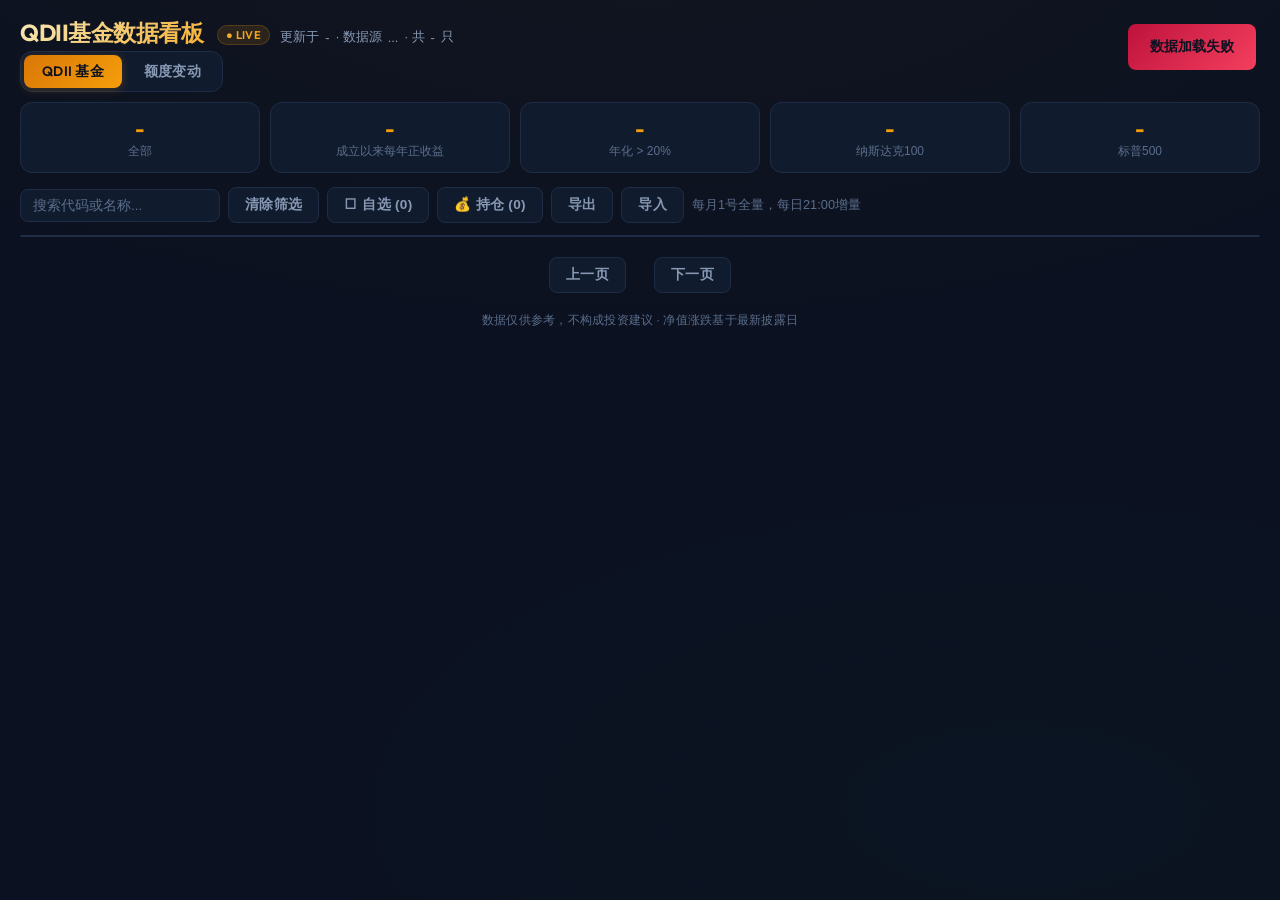
==== commit 0e8bdb3b: "refactor: remove CSV export and simplify backup buttons" ====
--- a/templates/index.html
+++ b/templates/index.html
@@ -515,9 +515,8 @@
         <button class="btn btn-outline" onclick="resetFilter()">清除筛选</button>
         <button class="btn btn-outline" id="watchlistBtn" onclick="toggleWatchlistFilter()">☐ 自选 (0)</button>
         <button class="btn btn-outline" id="positionBtn" onclick="togglePositionFilter()">💰 持仓 (0)</button>
-        <button class="btn btn-primary" onclick="exportCSV()">导出 CSV</button>
-        <button class="btn btn-outline" onclick="exportLocalData()">导出自选</button>
-        <button class="btn btn-outline" onclick="document.getElementById('importInput').click()">导入自选</button>
+        <button class="btn btn-outline" onclick="exportLocalData()">导出</button>
+        <button class="btn btn-outline" onclick="document.getElementById('importInput').click()">导入</button>
         <input type="file" id="importInput" accept=".json" style="display:none" onchange="importLocalData(event)">
         <span class="fetch-status" id="fetchStatus"></span>
         <div class="mobile-sort">
@@ -654,8 +653,6 @@
         statsKeys: ['total', 'pos_1y', 'ret_ann_gt_20'],
         statsLabels: ['全部', '成立以来每年正收益', '年化 > 20%'],
         statsFilters: [null, 'pos_1y', 'ann_gt'],
-        csvHeaders: ['基金代码','基金简称','基金类型','类型','市场','最新净值','日增长率','折溢价率','近1年涨跌幅','近2年涨跌幅','近3年涨跌幅','近4年涨跌幅','近5年涨跌幅','近10年涨跌幅','成立来年化收益','成立来总收益','管理费','托管费','成立日期','更新日期','申购状态','日累计额度'],
-        csvKeys: ['code','name','ftype','market','nav','daily_change','premium_discount','ret_1y','ret_2y','ret_3y','ret_4y','ret_5y','ret_10y','ret_ann','total_ret','mgmt_fee','cust_fee','est_date','upd_date','purchase_status','daily_limit'],
     },
     quota: {
         api: '/api/quota/history',
@@ -674,8 +671,6 @@
         statsKeys: [],
         statsLabels: [],
         statsFilters: [],
-        csvHeaders: [],
-        csvKeys: [],
     },
 };
 
@@ -1134,63 +1129,6 @@
     document.getElementById('mobileOrderBtn').textContent = state.order === 'asc' ? '↑' : '↓';
     state.page = 1;
     loadFunds();
-}
-
-async function exportCSV() {
-    const cfg = TAB_CONFIG[state.tab];
-    const hasColFilters = Object.keys(state.columnFilters).length > 0;
-    const params = new URLSearchParams({ sort: state.sort, order: state.order, per_page: 99999 });
-    if (state.search) {
-        const terms = state.search.split(/\s+/).filter(t => t);
-        const include = terms.filter(t => !t.startsWith('-'));
-        const exclude = terms.filter(t => t.startsWith('-')).map(t => t.slice(1));
-        if (include.length) params.set('search', include.join(' '));
-        if (exclude.length) params.set('exclude', exclude.join(' '));
-    }
-    if (state.filter && !isPresetFilter(state.filter)) params.set('filter', state.filter);
-    if (state.filter === 'ann_gt') params.set('ann_threshold', state.annThreshold);
-    const resp = await fetch(cfg.api + '?' + params.toString());
-    const data = await resp.json();
-
-    let exportFunds = data.funds;
-    if (hasColFilters) {
-        for (const [col, selectedValues] of Object.entries(state.columnFilters)) {
-            exportFunds = exportFunds.filter(r => {
-                let v = r[col];
-                if (v == null || v === '') v = '(空)';
-                else v = String(v);
-                return selectedValues.includes(v);
-            });
-        }
-    }
-    if (state.watchlistFilter) {
-        exportFunds = exportFunds.filter(r => state.watchlist.includes(r.code));
-    }
-    if (state.positionFilter) {
-        exportFunds = exportFunds.filter(r => state.positions.includes(r.code));
-    }
-    if (isPresetFilter(state.filter)) {
-        exportFunds = exportFunds.filter(r => matchesPresetFilter(r, state.filter));
-    }
-
-    if (exportFunds.length === 0) return;
-    let csv = cfg.csvHeaders.join(',') + '\n';
-    exportFunds.forEach(r => {
-        csv += cfg.csvKeys.map(k => {
-            let val = r[k];
-            if (val == null) return '';
-            return '"' + val + '"';
-        }).join(',') + '\n';
-    });
-    const blob = new Blob(['﻿' + csv], {type: 'text/csv;charset=utf-8;'});
-    const url = URL.createObjectURL(blob);
-    const a = document.createElement('a');
-    a.href = url;
-    a.download = 'QDII_' + new Date().toISOString().slice(0,10) + '.csv';
-    document.body.appendChild(a);
-    a.click();
-    document.body.removeChild(a);
-    URL.revokeObjectURL(url);
 }
 
 // ═══════════════════════════════════════════════════
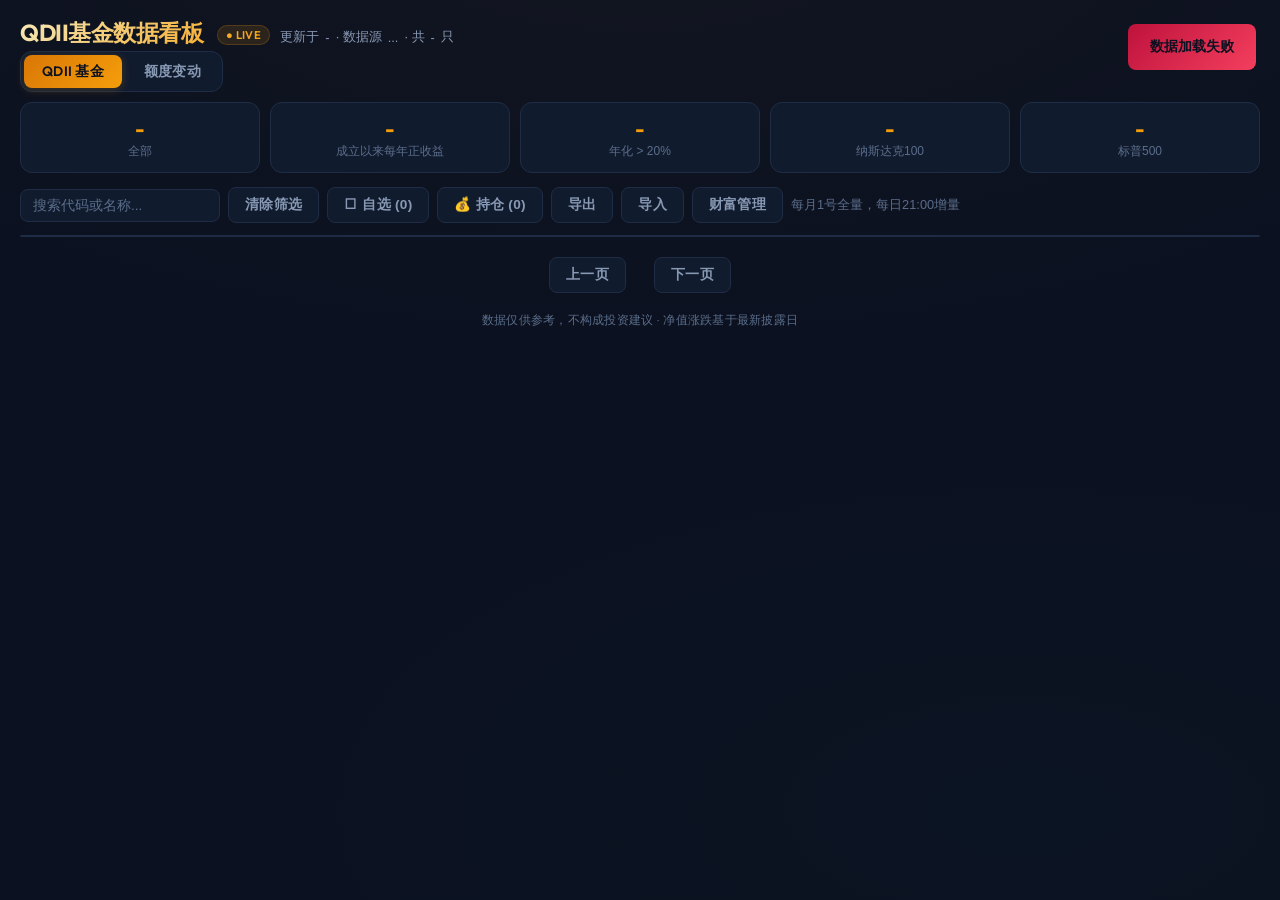
==== commit 10a26e53: "增加个人财富管理模块" ====
--- a/templates/index.html
+++ b/templates/index.html
@@ -517,6 +517,7 @@
         <button class="btn btn-outline" id="positionBtn" onclick="togglePositionFilter()">💰 持仓 (0)</button>
         <button class="btn btn-outline" onclick="exportLocalData()">导出</button>
         <button class="btn btn-outline" onclick="document.getElementById('importInput').click()">导入</button>
+        <a class="btn btn-outline" href="/wealth" style="text-decoration:none">财富管理</a>
         <input type="file" id="importInput" accept=".json" style="display:none" onchange="importLocalData(event)">
         <span class="fetch-status" id="fetchStatus"></span>
         <div class="mobile-sort">
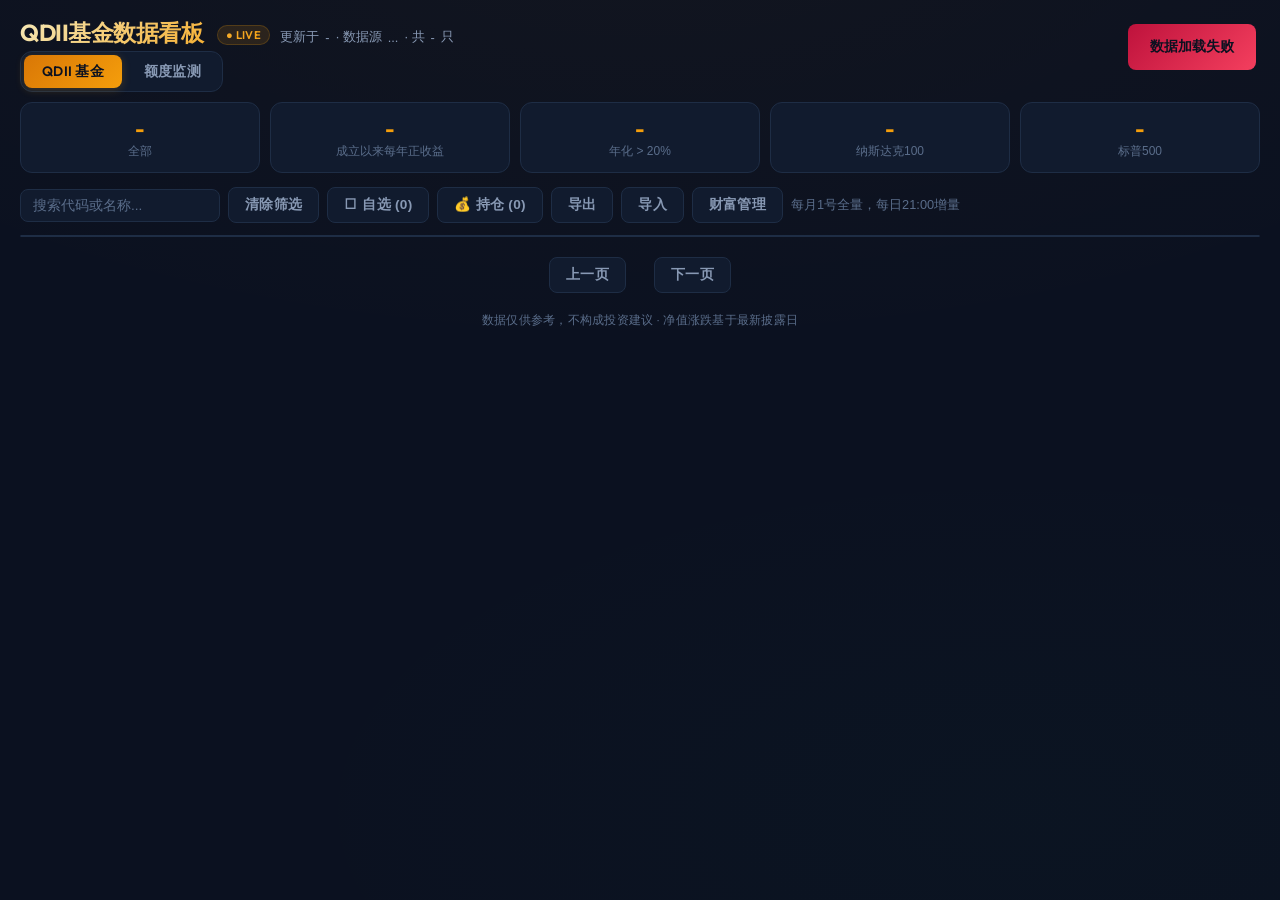
==== commit 7a77a6d8: "新增额度监测与渠道公告解析" ====
--- a/templates/index.html
+++ b/templates/index.html
@@ -217,6 +217,8 @@
     /* ── Watchlist Star ── */
     .star { cursor: pointer; user-select: none; font-size: 1.05rem; transition: transform 0.15s, color 0.15s; display: inline-block; line-height: 1; }
     .star:hover { transform: scale(1.25); }
+    .star-static { cursor: default; }
+    .star-static:hover { transform: none; }
     .star-off { color: var(--text-muted); opacity: 0.5; }
     .star-on { color: var(--accent); text-shadow: 0 0 8px rgba(245,158,11,0.5); }
     .btn-star {
@@ -412,6 +414,85 @@
     .quota-event-text { color: var(--text-sub); }
     .quota-event-text strong { color: var(--text); font-weight: 600; }
     .quota-event-text .new { color: var(--accent); }
+
+    /* ── Quota Monitor (announcement channel view) ── */
+    .quota-monitor-head { display: flex; align-items: flex-start; justify-content: space-between; gap: 12px; flex-wrap: wrap; }
+    .quota-monitor-stats { display: flex; gap: 8px; flex-wrap: wrap; }
+    .quota-monitor-stat {
+        min-width: 92px; padding: 8px 12px; border: 1px solid var(--surface-border);
+        border-radius: var(--radius-sm); background: var(--surface);
+    }
+    .quota-monitor-stat .num { font-family: var(--font-display); font-size: 1.05rem; font-weight: 700; color: var(--accent); }
+    .quota-monitor-stat .lbl { color: var(--text-muted); font-size: 0.7rem; margin-top: 2px; }
+    .quota-monitor-actions { display: flex; gap: 8px; flex-wrap: wrap; }
+    .quota-monitor-toolbar { display: flex; align-items: center; gap: 8px; flex-wrap: wrap; }
+    .quota-monitor-toolbar input[type="text"], .quota-monitor-toolbar select {
+        padding: 6px 10px; border: 1px solid var(--surface-border); border-radius: var(--radius-sm);
+        background: var(--surface); color: var(--text); font-size: 0.82rem; font-family: var(--font-body);
+    }
+    .quota-monitor-toolbar input[type="text"] { min-width: 210px; }
+    .quota-check-label { display: flex; align-items: center; gap: 5px; color: var(--text-sub); font-size: 0.8rem; }
+    .quota-monitor-updated { margin-left: auto; color: var(--text-muted); font-size: 0.72rem; font-family: var(--font-display); }
+    .quota-monitor-table-wrap { overflow-x: auto; border: 1px solid var(--surface-border); border-radius: var(--radius); background: var(--surface); }
+    .quota-monitor-table { width: 100%; border-collapse: collapse; min-width: 860px; }
+    .quota-monitor-table th {
+        text-align: left; padding: 9px 10px; font-size: 0.7rem; color: var(--text-muted);
+        border-bottom: 1px solid var(--surface-border); white-space: nowrap; font-weight: 500;
+    }
+    .quota-monitor-table td { padding: 10px; border-bottom: 1px solid rgba(30, 45, 69, 0.35); vertical-align: top; font-size: 0.8rem; }
+    .quota-monitor-table tr:last-child td { border-bottom: none; }
+    .quota-monitor-table tbody tr { cursor: pointer; transition: background 0.15s; }
+    .quota-monitor-table tbody tr:hover { background: rgba(245, 158, 11, 0.04); }
+    .quota-fund-main { display: flex; flex-direction: column; gap: 3px; }
+    .quota-fund-main .code { color: var(--accent); font-family: var(--font-display); font-weight: 700; }
+    .quota-fund-main .name { color: var(--text); font-weight: 500; }
+    .quota-fund-main .company { color: var(--text-muted); font-size: 0.68rem; }
+    .quota-channel-line { display: flex; align-items: baseline; gap: 5px; flex-wrap: wrap; }
+    .quota-channel-line + .quota-channel-line { margin-top: 3px; }
+    .quota-channel-amount { font-family: var(--font-display); font-weight: 700; }
+    .quota-channel-amount.cap { color: var(--accent); }
+    .quota-channel-amount.paused { color: var(--red); }
+    .quota-channel-amount.normal { color: var(--green); }
+    .quota-channel-amount.unknown { color: var(--text-muted); }
+    .quota-channel-sub { color: var(--text-muted); font-size: 0.66rem; }
+    .quota-channel-note { color: var(--accent); font-size: 0.66rem; }
+    .quota-manual-badge { color: var(--green); border: 1px solid rgba(16,185,129,0.4); border-radius: 10px; padding: 0 5px; font-size: 0.62rem; }
+    .quota-announcement-date { color: var(--text-muted); font-family: var(--font-display); font-size: 0.7rem; white-space: nowrap; }
+    .quota-announcement-title { color: var(--text-sub); font-size: 0.74rem; line-height: 1.35; margin-top: 3px; }
+    .quota-announcement-title a { color: var(--text-sub); text-decoration: none; }
+    .quota-announcement-title a:hover { color: var(--accent); text-decoration: underline; }
+    .quota-monitor-empty { text-align: center; padding: 28px; color: var(--text-muted); font-size: 0.85rem; }
+    .quota-history-box { border: 1px solid var(--surface-border); border-radius: var(--radius); background: var(--surface); padding: 10px 12px; }
+    .quota-history-box > summary { cursor: pointer; color: var(--text-sub); font-size: 0.8rem; margin-bottom: 8px; }
+    .quota-detail-panel { width: min(900px, 94vw); }
+    .quota-detail-company { color: var(--text-muted); font-size: 0.75rem; margin-top: 4px; }
+    .quota-detail-channels { display: grid; grid-template-columns: repeat(3, minmax(0, 1fr)); gap: 8px; margin: 14px 0; }
+    .quota-detail-channel { border: 1px solid var(--surface-border); border-radius: var(--radius-sm); padding: 10px; background: rgba(255,255,255,0.01); }
+    .quota-detail-channel .ch-label { color: var(--text-muted); font-size: 0.68rem; }
+    .quota-detail-channel .ch-value { margin-top: 4px; font-family: var(--font-display); font-size: 0.95rem; font-weight: 700; }
+    .quota-detail-channel .ch-sub { color: var(--text-muted); font-size: 0.66rem; margin-top: 4px; line-height: 1.4; }
+    .quota-manual-box { border-top: 1px solid var(--surface-border); padding-top: 10px; margin-top: 10px; }
+    .quota-manual-title { color: var(--text-sub); font-size: 0.78rem; margin-bottom: 8px; }
+    .quota-manual-title span { color: var(--text-muted); font-size: 0.68rem; }
+    .quota-manual-form { display: flex; gap: 6px; flex-wrap: wrap; align-items: center; }
+    .quota-manual-form select, .quota-manual-form input {
+        padding: 6px 8px; border: 1px solid var(--surface-border); border-radius: var(--radius-sm);
+        background: var(--surface); color: var(--text); font-size: 0.78rem;
+    }
+    .quota-manual-form input[type="number"] { width: 120px; }
+    .quota-manual-form input[type="text"] { flex: 1; min-width: 140px; }
+    .quota-detail-section-title { color: var(--text-sub); font-size: 0.78rem; margin: 14px 0 6px; }
+    .quota-announcement-list { display: flex; flex-direction: column; gap: 6px; }
+    .quota-announcement-row { border-bottom: 1px solid rgba(30, 45, 69, 0.35); padding-bottom: 7px; }
+    .quota-announcement-row:last-child { border-bottom: none; }
+    .quota-announcement-meta { display: flex; align-items: baseline; gap: 8px; flex-wrap: wrap; }
+    .quota-announcement-row a { color: var(--accent); text-decoration: none; }
+    .quota-announcement-row a:hover { text-decoration: underline; }
+    .quota-limit-chips { display: flex; gap: 5px; flex-wrap: wrap; margin-top: 4px; }
+    .quota-limit-chip {
+        border: 1px solid var(--surface-border); border-radius: 10px; padding: 1px 7px;
+        color: var(--text-sub); font-size: 0.66rem;
+    }
 
     /* ── Scrollbar ── */
     .table-wrap::-webkit-scrollbar { height: 6px; }
@@ -478,6 +559,9 @@
         .quota-modal-panel { width: 94vw; padding: 14px; }
         .quota-modal-summary { gap: 18px; }
         .quota-chart, .quota-chart-empty { height: 220px; }
+        .quota-monitor-toolbar input[type="text"] { min-width: 0; flex: 1; }
+        .quota-monitor-updated { margin-left: 0; width: 100%; }
+        .quota-detail-channels { grid-template-columns: 1fr; }
     }
 </style>
 </head>
@@ -499,7 +583,7 @@
 
     <div class="tabs" id="tabs">
         <button class="tab-btn active" id="tabQdii" onclick="switchTab('qdii')">QDII 基金</button>
-        <button class="tab-btn" id="tabQuota" onclick="switchTab('quota')">额度变动 <span id="quotaUnreadBadge" style="display:none;background:var(--red);color:#fff;border-radius:50%;padding:1px 5px;font-size:0.7rem;margin-left:4px">0</span></button>
+        <button class="tab-btn" id="tabQuota" onclick="switchTab('quota')">额度监测 <span id="quotaUnreadBadge" style="display:none;background:var(--red);color:#fff;border-radius:50%;padding:1px 5px;font-size:0.7rem;margin-left:4px">0</span></button>
     </div>
 
     <div class="stat" id="statBar">
@@ -527,14 +611,57 @@
     </div>
 
     <div class="quota-panel" id="quotaPanel">
-        <div class="quota-panel-toolbar">
-            <input type="date" id="quotaDate" onchange="loadQuotaHistory()">
-            <span class="quota-panel-count" id="quotaCount"></span>
-            <div class="quota-panel-actions">
+        <div class="quota-monitor-head">
+            <div class="quota-monitor-stats" id="quotaMonitorStats"></div>
+            <div class="quota-monitor-actions">
+                <button class="btn btn-outline" id="quotaCheckBtn" onclick="runQuotaCheck()">立即检查</button>
                 <button class="btn btn-outline" onclick="markAllQuotaRead()">全部已读</button>
             </div>
         </div>
-        <div id="quotaCardList"></div>
+        <div class="quota-monitor-toolbar">
+            <input type="text" id="quotaSearch" placeholder="搜索代码 / 基金 / 公司..." oninput="loadQuotaMonitor()">
+            <select id="quotaCompany" onchange="loadQuotaMonitor()">
+                <option value="">全部基金公司</option>
+            </select>
+            <select id="quotaStatus" onchange="loadQuotaMonitor()">
+                <option value="">全部状态</option>
+                <option value="limited">有限额</option>
+                <option value="paused">有暂停</option>
+                <option value="available">可申购</option>
+            </select>
+            <label class="quota-check-label">
+                <input type="checkbox" id="quotaChangedOnly" onchange="loadQuotaMonitor()"> 只看今日变化
+            </label>
+            <span class="quota-monitor-updated" id="quotaMonitorUpdated"></span>
+        </div>
+        <div class="quota-monitor-table-wrap">
+            <table class="quota-monitor-table">
+                <thead>
+                    <tr>
+                        <th>基金 / 公司</th>
+                        <th>直销额度</th>
+                        <th>第三方 / 代销额度</th>
+                        <th>全渠道</th>
+                        <th>最后公告</th>
+                        <th style="width:64px"></th>
+                    </tr>
+                </thead>
+                <tbody id="quotaMonitorBody"></tbody>
+            </table>
+        </div>
+        <div class="quota-monitor-empty" id="quotaMonitorEmpty" style="display:none">暂无符合条件的基金</div>
+
+        <details class="quota-history-box">
+            <summary>全渠道日额度变动记录（参考）</summary>
+            <div class="quota-panel-toolbar">
+                <input type="date" id="quotaDate" onchange="loadQuotaHistory()">
+                <span class="quota-panel-count" id="quotaCount"></span>
+                <div class="quota-panel-actions">
+                    <button class="btn btn-outline" onclick="markAllQuotaRead()">全部已读</button>
+                </div>
+            </div>
+            <div id="quotaCardList"></div>
+        </details>
     </div>
     <div class="table-wrap">
         <table>
@@ -594,6 +721,42 @@
     </div>
 </div>
 
+<div class="quota-modal" id="quotaDetailModal" onclick="if (event.target === this) closeQuotaDetail()">
+    <div class="quota-modal-panel quota-detail-panel" role="dialog" aria-modal="true" aria-labelledby="quotaDetailTitle">
+        <div class="quota-modal-header">
+            <div class="quota-modal-title">
+                <span class="quota-modal-code" id="quotaDetailTitle">-</span>
+                <span class="quota-modal-name" id="quotaDetailName"></span>
+            </div>
+            <button type="button" class="quota-modal-close" onclick="closeQuotaDetail()" aria-label="关闭">&times;</button>
+        </div>
+        <div class="quota-detail-company" id="quotaDetailCompany"></div>
+        <div class="quota-detail-channels" id="quotaDetailChannels"></div>
+        <div class="quota-manual-box">
+            <div class="quota-manual-title">人工修正 <span>（人工结果优先，后续公告不会覆盖）</span></div>
+            <div class="quota-manual-form">
+                <select id="quotaManualChannel" onchange="syncQuotaManualForm()">
+                    <option value="direct">直销</option>
+                    <option value="agency">第三方 / 代销</option>
+                    <option value="all">全渠道</option>
+                </select>
+                <select id="quotaManualStatus">
+                    <option value="amount_cap">限额</option>
+                    <option value="paused">暂停</option>
+                    <option value="normal">正常</option>
+                    <option value="unknown">待确认</option>
+                </select>
+                <input type="number" id="quotaManualAmount" min="0" step="0.01" placeholder="金额（元）">
+                <input type="text" id="quotaManualNote" maxlength="300" placeholder="备注，如：App 实测">
+                <button class="btn btn-outline" onclick="saveQuotaManual()">保存</button>
+                <button class="btn btn-outline" onclick="clearQuotaManual()">清除该渠道人工修正</button>
+            </div>
+        </div>
+        <div class="quota-detail-section-title">公告历史</div>
+        <div class="quota-announcement-list" id="quotaDetailAnnouncements"></div>
+    </div>
+</div>
+
 <div class="toast" id="toast"></div>
 
 <script>
@@ -609,7 +772,7 @@
         footer: '每月1号全量，每日21:00增量',
         isDataTab: true,
         columns: [
-            {key:'_pos', label:'持仓', thStyle:'width:36px;text-align:center;cursor:default', tdStyle:'text-align:center;padding:4px', render:(r)=>{const p=state.positions.includes(r.code);return '<span class="star '+(p?'star-on':'star-off')+'" onclick="event.stopPropagation();togglePos(\''+r.code+'\')">'+(p?'💰':'○')+'</span>';}},
+            {key:'_pos', label:'持仓', thStyle:'width:36px;text-align:center;cursor:default', tdStyle:'text-align:center;padding:4px', render:(r)=>{const p=state.positions.includes(r.code);return '<span class="star star-static '+(p?'star-on':'star-off')+'" title="来自财富管理持仓">'+(p?'💰':'○')+'</span>';}},
             {key:'_star', label:'自选', thStyle:'width:36px;text-align:center;cursor:default', tdStyle:'text-align:center;padding:4px', render:(r)=>{const w=state.watchlist.includes(r.code);return '<span class="star '+(w?'star-on':'star-off')+'" onclick="event.stopPropagation();toggleWatch(\''+r.code+'\')">'+(w?'⊡':'☐')+'</span>';}},
             {key:'_rating', label:'自评级', thStyle:'width:90px;text-align:center;cursor:default', tdStyle:'text-align:center;padding:4px;white-space:nowrap', render:(r)=>{const rt=state.ratings[r.code]||0;let h='';for(let i=1;i<=5;i++){h+='<span class="rstar '+(i<=rt?'rstar-on':'rstar-off')+'" onclick="event.stopPropagation();setRating(\''+r.code+'\','+i+')">'+(i<=rt?'★':'☆')+'</span>';}return h;}},
             {key:'code',     label:'代码',     thStyle:'',             tdClass:'',           tdStyle:'font-family:var(--font-display);font-weight:600;color:var(--accent)', render:(r)=>`<a class="code-link" href="https://fund.eastmoney.com/${r.code}.html" target="_blank" rel="noopener noreferrer">${r.code}</a>`},
@@ -657,7 +820,8 @@
     },
     quota: {
         api: '/api/quota/history',
-        footer: '交易日 9:00-19:00 每小时检测',
+        dataSource: 'CSRC 公告',
+        footer: '公告每日 8:10 / 12:10 / 17:10 检查',
         isDataTab: false,
         columns: [
             {key:'detected_at', label:'时间', thStyle:'', tdClass:'', tdStyle:'font-family:var(--font-display);font-size:0.78rem', render:(r)=>{const d=new Date(r.detected_at);return d.toLocaleTimeString('zh-CN',{hour:'2-digit',minute:'2-digit',second:'2-digit'});}},
@@ -679,19 +843,28 @@
 // State
 // ═══════════════════════════════════════════════════
 
-function loadWatchlist() {
-    try { return JSON.parse(localStorage.getItem('fund_watchlist') || '[]'); }
-    catch (e) { return []; }
-}
-
-function loadPositions() {
-    try { return JSON.parse(localStorage.getItem('fund_positions') || '[]'); }
-    catch (e) { return []; }
-}
-
-function loadRatings() {
-    try { return JSON.parse(localStorage.getItem('fund_ratings') || '{}'); }
-    catch (e) { return {}; }
+function loadLocalWatchlist() {
+    try {
+        const value = JSON.parse(localStorage.getItem('fund_watchlist') || '[]');
+        return Array.isArray(value) ? value : [];
+    } catch (e) { return []; }
+}
+
+function loadLocalRatings() {
+    try {
+        const value = JSON.parse(localStorage.getItem('fund_ratings') || '{}');
+        return (value && typeof value === 'object' && !Array.isArray(value)) ? value : {};
+    } catch (e) { return {}; }
+}
+
+async function fetchJson(url, options) {
+    const resp = await fetch(url, options);
+    if (!resp.ok) {
+        let message = '请求失败';
+        try { message = (await resp.json()).error || message; } catch (e) {}
+        throw new Error(message);
+    }
+    return resp.json();
 }
 
 let state = {
@@ -706,11 +879,11 @@
     filter: null,
     columnFilters: {},
     fullData: null,
-    watchlist: loadWatchlist(),
+    watchlist: loadLocalWatchlist(),
     watchlistFilter: false,
-    positions: loadPositions(),
+    positions: [],
     positionFilter: false,
-    ratings: loadRatings(),
+    ratings: loadLocalRatings(),
     annThreshold: parseFloat(localStorage.getItem('ann_threshold') || '20'),
     statDataset: null,
 };
@@ -844,8 +1017,9 @@
         }
         loadFunds();
     } else {
-        // 额度变动 Tab
+        // 额度监测 Tab
         document.getElementById('quotaDate').value = dateToString(new Date());
+        loadQuotaMonitor();
         loadQuotaHistory();
         loadQuotaBadge();
     }
@@ -992,7 +1166,7 @@
         let html = `<div class="fund-card">
             <div class="card-header">
                 <div>
-                    <div><a class="code code-link" href="https://fund.eastmoney.com/${r.code}.html" target="_blank" rel="noopener noreferrer">${r.code}</a> <span class="name">${r.name}</span> <span class="star ${isW?'star-on':'star-off'}" onclick="toggleWatch('${r.code}')" style="cursor:pointer;font-size:1.1rem;margin-left:4px">${isW?'⊡':'☐'}</span> <span class="star ${isP?'star-on':'star-off'}" onclick="togglePos('${r.code}')" style="cursor:pointer;font-size:1.1rem;margin-left:4px">${isP?'💰':'○'}</span></div>
+                    <div><a class="code code-link" href="https://fund.eastmoney.com/${r.code}.html" target="_blank" rel="noopener noreferrer">${r.code}</a> <span class="name">${r.name}</span> <span class="star ${isW?'star-on':'star-off'}" onclick="toggleWatch('${r.code}')" style="cursor:pointer;font-size:1.1rem;margin-left:4px">${isW?'⊡':'☐'}</span> <span class="star star-static ${isP?'star-on':'star-off'}" title="来自财富管理持仓" style="font-size:1.1rem;margin-left:4px">${isP?'💰':'○'}</span></div>
                     <div class="badges">`;
 
         // Badge
@@ -1307,102 +1481,146 @@
 // Watchlist
 // ═══════════════════════════════════════════════════
 
-function saveWatchlist() {
-    localStorage.setItem('fund_watchlist', JSON.stringify(state.watchlist));
-}
-
-function savePositions() {
-    localStorage.setItem('fund_positions', JSON.stringify(state.positions));
-}
-
-function saveRatings() {
-    localStorage.setItem('fund_ratings', JSON.stringify(state.ratings));
-}
-
-function setRating(code, level) {
-    const current = state.ratings[code] || 0;
-    if (current === level) {
+function postJson(url, payload) {
+    return fetchJson(url, {
+        method: 'POST',
+        headers: {'Content-Type': 'application/json'},
+        body: JSON.stringify(payload),
+    });
+}
+
+async function loadUserData() {
+    const localWatchlist = loadLocalWatchlist();
+    const localRatings = loadLocalRatings();
+    const hasLocalData = (Array.isArray(localWatchlist) && localWatchlist.length)
+        || (localRatings && typeof localRatings === 'object'
+            && Object.keys(localRatings).length);
+
+    try {
+        const data = hasLocalData
+            ? await postJson('/api/fund-user-data', {
+                watchlist: Array.isArray(localWatchlist) ? localWatchlist : [],
+                ratings: (localRatings && typeof localRatings === 'object') ? localRatings : {},
+                mode: 'merge',
+            })
+            : await fetchJson('/api/fund-user-data');
+        state.watchlist = Array.isArray(data.watchlist) ? data.watchlist : [];
+        state.ratings = (data.ratings && typeof data.ratings === 'object') ? data.ratings : {};
+        if (hasLocalData) {
+            localStorage.removeItem('fund_watchlist');
+            localStorage.removeItem('fund_ratings');
+        }
+    } catch (err) {
+        showToast('自选/评级同步失败，暂时使用本地数据', 'error');
+    }
+
+    try {
+        const holdings = await fetchJson('/api/fund-holdings');
+        state.positions = Array.isArray(holdings.codes) ? holdings.codes : [];
+    } catch (err) {
+        state.positions = [];
+        showToast('持仓读取失败', 'error');
+    }
+    updateWatchlistBtn();
+}
+
+async function setRating(code, level) {
+    const previous = state.ratings[code];
+    if ((previous || 0) === level) {
         delete state.ratings[code];
     } else {
         state.ratings[code] = level;
     }
-    saveRatings();
     renderTable();
-}
-
-function toggleWatch(code) {
+    try {
+        await postJson('/api/fund-rating', {
+            code,
+            rating: state.ratings[code] || 0,
+        });
+    } catch (err) {
+        if (previous === undefined) delete state.ratings[code];
+        else state.ratings[code] = previous;
+        renderTable();
+        showToast('评级保存失败', 'error');
+    }
+}
+
+async function toggleWatch(code) {
     const idx = state.watchlist.indexOf(code);
-    if (idx > -1) state.watchlist.splice(idx, 1);
-    else state.watchlist.push(code);
-    saveWatchlist();
+    const active = idx === -1;
+    if (active) state.watchlist.push(code);
+    else state.watchlist.splice(idx, 1);
+    updateWatchlistBtn();
     if (state.watchlistFilter) {
-        loadFunds();
+        await loadFunds();
     } else {
         renderTable();
+    }
+    try {
+        await postJson('/api/fund-watchlist', {code, active});
+    } catch (err) {
+        if (active) {
+            const revertIdx = state.watchlist.indexOf(code);
+            if (revertIdx > -1) state.watchlist.splice(revertIdx, 1);
+        } else {
+            state.watchlist.push(code);
+        }
         updateWatchlistBtn();
-    }
-}
-
-function togglePos(code) {
-    const idx = state.positions.indexOf(code);
-    if (idx > -1) state.positions.splice(idx, 1);
-    else state.positions.push(code);
-    savePositions();
-    if (state.positionFilter) {
-        loadFunds();
-    } else {
-        renderTable();
-        updateWatchlistBtn();
+        if (state.watchlistFilter) {
+            await loadFunds();
+        } else {
+            renderTable();
+        }
+        showToast('自选保存失败', 'error');
     }
 }
 
 // ═══════════════════════════════════════════════════
-// Export / Import 持仓 & 自选 & 评级
+// Export / Import 自选 & 评级
 // ═══════════════════════════════════════════════════
 
 function exportLocalData() {
     const data = {
         watchlist: state.watchlist,
-        positions: state.positions,
         ratings: state.ratings,
         exportedAt: new Date().toISOString(),
-};
-const blob = new Blob([JSON.stringify(data, null, 2)], {type: 'application/json'});
-const url = URL.createObjectURL(blob);
-const a = document.createElement('a');
-a.href = url;
-a.download = 'qdii_backup.json';
-document.body.appendChild(a);
-a.click();
-document.body.removeChild(a);
-URL.revokeObjectURL(url);
-showToast('数据已导出', 'success');
+    };
+    const blob = new Blob([JSON.stringify(data, null, 2)], {type: 'application/json'});
+    const url = URL.createObjectURL(blob);
+    const a = document.createElement('a');
+    a.href = url;
+    a.download = 'qdii_backup.json';
+    document.body.appendChild(a);
+    a.click();
+    document.body.removeChild(a);
+    URL.revokeObjectURL(url);
+    showToast('数据已导出', 'success');
 }
 
 function importLocalData(event) {
-const file = event.target.files[0];
-if (!file) return;
-const reader = new FileReader();
-reader.onload = function(e) {
-    try {
-        const data = JSON.parse(e.target.result);
-        if (data.watchlist && Array.isArray(data.watchlist)) {
-            state.watchlist = data.watchlist;
-            saveWatchlist();
-        }
-        if (data.positions && Array.isArray(data.positions)) {
-            state.positions = data.positions;
-            savePositions();
-        }
-        if (data.ratings && typeof data.ratings === 'object') {
-            state.ratings = data.ratings;
-            saveRatings();
-        }
-        updateWatchlistBtn();
-        renderTable();
-        showToast('数据已导入', 'success');
-    } catch (err) {
-            showToast('导入失败：文件格式错误', 'error');
+    const file = event.target.files[0];
+    if (!file) return;
+    const reader = new FileReader();
+    reader.onload = async function(e) {
+        try {
+            const data = JSON.parse(e.target.result);
+            const payload = {mode: 'replace'};
+            if (Array.isArray(data.watchlist)) payload.watchlist = data.watchlist;
+            if (data.ratings && typeof data.ratings === 'object' && !Array.isArray(data.ratings)) {
+                payload.ratings = data.ratings;
+            }
+            if (payload.watchlist === undefined && payload.ratings === undefined) {
+                showToast(data.positions ? '持仓由财富管理自动生成，无需导入' : '备份中没有可导入的数据', 'error');
+                return;
+            }
+            const result = await postJson('/api/fund-user-data', payload);
+            state.watchlist = Array.isArray(result.watchlist) ? result.watchlist : [];
+            state.ratings = (result.ratings && typeof result.ratings === 'object') ? result.ratings : {};
+            updateWatchlistBtn();
+            renderTable();
+            showToast(data.positions ? '自选/评级已导入；持仓由财富管理自动生成' : '数据已导入', 'success');
+        } catch (err) {
+            showToast('导入失败：' + (err.message || '文件格式错误'), 'error');
         }
     };
     reader.readAsText(file);
@@ -1465,6 +1683,7 @@
         if (e.key === 'Escape') closeFilterDropdown();
     });
 
+    await loadUserData();
     await loadFunds();
     // 同时预加载额度未读数
     loadQuotaBadge();
@@ -1478,12 +1697,13 @@
 
 async function loadQuotaBadge() {
     try {
-        const resp = await fetch('/api/quota/changes');
+        const resp = await fetch('/api/quota/monitor/unread');
         if (!resp.ok) return;
         const data = await resp.json();
         const badge = document.getElementById('quotaUnreadBadge');
-        if (data.length > 0) {
-            badge.textContent = data.length;
+        const count = data.total || 0;
+        if (count > 0) {
+            badge.textContent = count;
             badge.style.display = '';
         } else {
             badge.style.display = 'none';
@@ -1553,10 +1773,334 @@
 }
 
 function markAllQuotaRead() {
-    fetch('/api/quota/ack', {method: 'POST'}).then(() => {
+    fetch('/api/quota/monitor/ack', {method: 'POST'}).then(() => {
+        loadQuotaMonitor();
         loadQuotaHistory();
         loadQuotaBadge();
     });
+}
+
+// ── Quota Monitor (channel announcements) ─────────────────────
+
+let quotaDetailCode = null;
+let quotaDetailData = null;
+
+function fmtQuotaDateTime(value) {
+    if (!value) return '-';
+    const d = new Date(value);
+    if (isNaN(d.getTime())) return value;
+    return d.toLocaleString('zh-CN', {
+        month: '2-digit', day: '2-digit', hour: '2-digit', minute: '2-digit'
+    });
+}
+
+function quotaStatusValue(ch) {
+    if (!ch) return '未披露';
+    if (ch.status === 'amount_cap') return ch.amount_text ? `${ch.amount_text} 元` : '有限额';
+    if (ch.status === 'paused') return '暂停';
+    if (ch.status === 'normal') return '正常';
+    return '待确认';
+}
+
+function quotaStatusClass(ch) {
+    if (!ch) return 'unknown';
+    if (ch.status === 'amount_cap') return 'cap';
+    if (ch.status === 'paused') return 'paused';
+    if (ch.status === 'normal') return 'normal';
+    return 'unknown';
+}
+
+function quotaChannelHtml(ch, details, fallbackAll) {
+    if (!ch && fallbackAll) {
+        return '<span class="quota-channel-sub">见全渠道</span>';
+    }
+    if (!ch) return '<span class="quota-channel-amount unknown">未披露</span>';
+    const cls = quotaStatusClass(ch);
+    const manual = ch.is_manual ? '<span class="quota-manual-badge">人工</span>' : '';
+    let sub = ch.channel_name || '';
+    if (ch.effective_from) sub += ` · ${ch.effective_from}`;
+    const noteRows = (details || []).filter(d => d.status === 'paused' && d.business_type === ch.business_type);
+    const noteNames = [...new Set(noteRows.map(d => d.channel_name))].filter(name => name !== ch.channel_name);
+    const note = noteNames.length
+        ? `<div class="quota-channel-note">${escapeHtml(noteNames.map(name => `${name}暂停`).join(' / '))}</div>`
+        : '';
+    return `<div class="quota-channel-line"><span class="quota-channel-amount ${cls}">${escapeHtml(quotaStatusValue(ch))}</span>${manual}</div>` +
+        (sub ? `<div class="quota-channel-sub">${escapeHtml(sub)}</div>` : '') + note;
+}
+
+function renderQuotaMonitorStats(summary) {
+    const el = document.getElementById('quotaMonitorStats');
+    if (!el || !summary) return;
+    const lastCheck = summary.last_check ? fmtQuotaDateTime(summary.last_check) : '尚未检查';
+    el.innerHTML = `
+        <div class="quota-monitor-stat"><div class="num">${summary.company_count}</div><div class="lbl">基金公司</div></div>
+        <div class="quota-monitor-stat"><div class="num">${summary.fund_count}</div><div class="lbl">基金</div></div>
+        <div class="quota-monitor-stat"><div class="num">${summary.direct_limited}</div><div class="lbl">直销有限额</div></div>
+        <div class="quota-monitor-stat"><div class="num">${summary.agency_limited}</div><div class="lbl">第三方有限额</div></div>
+        <div class="quota-monitor-stat"><div class="num">${summary.paused}</div><div class="lbl">有暂停</div></div>
+        <div class="quota-monitor-stat"><div class="num" style="font-size:0.78rem">${escapeHtml(lastCheck)}</div><div class="lbl">最后检查</div></div>`;
+}
+
+function renderQuotaMonitor(funds) {
+    const body = document.getElementById('quotaMonitorBody');
+    const empty = document.getElementById('quotaMonitorEmpty');
+    if (!body) return;
+    if (!funds || funds.length === 0) {
+        body.innerHTML = '';
+        empty.style.display = '';
+        return;
+    }
+    empty.style.display = 'none';
+    body.innerHTML = funds.map(f => {
+        const lastDate = f.last_announcement_at || '-';
+        const title = f.last_announcement_title || '';
+        const titleShort = title.length > 46 ? title.slice(0, 46) + '…' : title;
+        const titleHtml = f.last_announcement_url && titleShort
+            ? `<a href="${escapeHtml(f.last_announcement_url)}" target="_blank" rel="noopener noreferrer" onclick="event.stopPropagation()">${escapeHtml(titleShort)}</a>`
+            : escapeHtml(titleShort || '暂无公告');
+        const allHtml = f.all
+            ? quotaChannelHtml(f.all, [], null)
+            : ((f.direct || f.agency)
+                ? '<span class="quota-channel-sub">见渠道</span>'
+                : '<span class="quota-channel-amount unknown">未披露</span>');
+        return `<tr onclick="openQuotaDetail('${f.code}')">
+            <td>
+                <div class="quota-fund-main">
+                    <div><span class="code">${escapeHtml(f.code)}</span> <span class="name">${escapeHtml(f.name)}</span></div>
+                    <div class="company">${escapeHtml(f.company)} · ${escapeHtml(f.share_class)} / ${escapeHtml(f.currency)}</div>
+                </div>
+            </td>
+            <td>${quotaChannelHtml(f.direct, f.direct_details, f.all)}</td>
+            <td>${quotaChannelHtml(f.agency, f.agency_details, f.all)}</td>
+            <td>${allHtml}</td>
+            <td>
+                <div class="quota-announcement-date">${escapeHtml(lastDate)}</div>
+                <div class="quota-announcement-title">${titleHtml}</div>
+            </td>
+            <td><button class="btn btn-outline" onclick="event.stopPropagation();openQuotaDetail('${f.code}')">详情</button></td>
+        </tr>`;
+    }).join('');
+}
+
+async function loadQuotaMonitor() {
+    const params = new URLSearchParams();
+    const search = document.getElementById('quotaSearch');
+    const company = document.getElementById('quotaCompany');
+    const status = document.getElementById('quotaStatus');
+    const changed = document.getElementById('quotaChangedOnly');
+    if (search && search.value.trim()) params.set('search', search.value.trim());
+    if (company && company.value) params.set('company', company.value);
+    if (status && status.value) params.set('status', status.value);
+    if (changed && changed.checked) params.set('changed', '1');
+    try {
+        const resp = await fetch('/api/quota/monitor/funds?' + params.toString());
+        if (!resp.ok) throw new Error('load failed');
+        const data = await resp.json();
+        renderQuotaMonitorStats(data.summary);
+        renderQuotaMonitor(data.funds || []);
+        const totalEl = document.getElementById('totalCount');
+        if (totalEl && data.summary) totalEl.textContent = data.summary.fund_count;
+        const updateEl = document.getElementById('updateDate');
+        if (updateEl && data.summary && data.summary.last_check) {
+            updateEl.textContent = fmtQuotaDateTime(data.summary.last_check);
+        }
+        const sel = document.getElementById('quotaCompany');
+        if (sel) {
+            const current = sel.value;
+            const options = ['<option value="">全部基金公司</option>'].concat(
+                (data.companies || []).map(c => `<option value="${escapeHtml(c)}">${escapeHtml(c)}</option>`)
+            );
+            sel.innerHTML = options.join('');
+            sel.value = current;
+        }
+        const updated = document.getElementById('quotaMonitorUpdated');
+        if (updated && data.summary) {
+            updated.textContent = data.summary.last_check
+                ? `最后检查 ${fmtQuotaDateTime(data.summary.last_check)}`
+                : '尚未检查公告';
+        }
+    } catch (e) {
+        const body = document.getElementById('quotaMonitorBody');
+        if (body) body.innerHTML = '<tr><td colspan="6" style="text-align:center;padding:24px;color:var(--red)">加载失败</td></tr>';
+    }
+}
+
+async function openQuotaDetail(code) {
+    quotaDetailCode = code;
+    try {
+        const resp = await fetch(`/api/quota/monitor/fund/${code}`);
+        if (!resp.ok) throw new Error('load failed');
+        const data = await resp.json();
+        renderQuotaDetail(data);
+        document.getElementById('quotaDetailModal').classList.add('show');
+    } catch (e) {
+        showToast('额度详情加载失败', 'error');
+    }
+}
+
+function closeQuotaDetail() {
+    document.getElementById('quotaDetailModal').classList.remove('show');
+}
+
+function quotaDetailCard(label, ch) {
+    if (!ch) {
+        return `<div class="quota-detail-channel"><div class="ch-label">${label}</div><div class="ch-value quota-channel-amount unknown">未披露</div></div>`;
+    }
+    const cls = quotaStatusClass(ch);
+    const sub = [ch.channel_name, ch.effective_from, ch.is_manual ? '人工确认' : ''].filter(Boolean).join(' · ');
+    return `<div class="quota-detail-channel">
+        <div class="ch-label">${label}${ch.is_manual ? ' <span class="quota-manual-badge">人工</span>' : ''}</div>
+        <div class="ch-value quota-channel-amount ${cls}">${escapeHtml(quotaStatusValue(ch))}</div>
+        <div class="ch-sub">${escapeHtml(sub || '暂无生效记录')}</div>
+    </div>`;
+}
+
+function renderQuotaDetail(data) {
+    quotaDetailData = data;
+    const f = data.fund;
+    document.getElementById('quotaDetailTitle').textContent = f.code;
+    document.getElementById('quotaDetailName').textContent = f.name;
+    document.getElementById('quotaDetailCompany').textContent =
+        `${f.company_full_name || f.company} · ${f.share_class} / ${f.currency}` +
+        (f.last_checked_at ? ` · 最后检查 ${fmtQuotaDateTime(f.last_checked_at)}` : '');
+    document.getElementById('quotaDetailChannels').innerHTML =
+        quotaDetailCard('直销', f.direct) +
+        quotaDetailCard('第三方 / 代销', f.agency) +
+        quotaDetailCard('全渠道 / 未区分', f.all);
+
+    const list = document.getElementById('quotaDetailAnnouncements');
+    const announcements = data.announcements || [];
+    if (!announcements.length) {
+        list.innerHTML = '<div style="color:var(--text-muted);font-size:0.8rem;padding:10px 0">暂无相关公告</div>';
+    } else {
+        list.innerHTML = announcements.map(a => {
+            const chips = (a.limits || []).map(l => {
+                const val = l.status === 'amount_cap'
+                    ? (l.amount_text ? `${l.amount_text} 元` : '有限额')
+                    : l.status_label;
+                return `<span class="quota-limit-chip">${escapeHtml(l.channel_name)} · ${escapeHtml(val)}</span>`;
+            }).join('');
+            return `<div class="quota-announcement-row">
+                <div class="quota-announcement-meta">
+                    <span class="quota-announcement-date">${escapeHtml(a.published_at || '-')}</span>
+                    <a href="${escapeHtml(a.source_url)}" target="_blank" rel="noopener noreferrer">${escapeHtml(a.title)}</a>
+                    <span class="quota-channel-sub">${a.parse_status === 'parsed' ? 'PDF 已解析' : '仅标题'}</span>
+                </div>
+                ${chips ? `<div class="quota-limit-chips">${chips}</div>` : ''}
+            </div>`;
+        }).join('');
+    }
+
+    const channelEl = document.getElementById('quotaManualChannel');
+    if (channelEl) channelEl.value = 'direct';
+    syncQuotaManualForm();
+}
+
+function syncQuotaManualForm() {
+    if (!quotaDetailData) return;
+    const channel = document.getElementById('quotaManualChannel').value;
+    const ch = quotaDetailData.fund[channel] || null;
+    const statusEl = document.getElementById('quotaManualStatus');
+    const amountEl = document.getElementById('quotaManualAmount');
+    const noteEl = document.getElementById('quotaManualNote');
+    if (statusEl) statusEl.value = ch ? ch.status : 'amount_cap';
+    if (amountEl) amountEl.value = ch && ch.amount != null ? ch.amount : '';
+    if (noteEl) noteEl.value = ch ? (ch.note || '') : '';
+}
+
+async function saveQuotaManual() {
+    if (!quotaDetailCode) return;
+    const payload = {
+        code: quotaDetailCode,
+        channel_type: document.getElementById('quotaManualChannel').value,
+        status: document.getElementById('quotaManualStatus').value,
+        amount: document.getElementById('quotaManualAmount').value,
+        note: document.getElementById('quotaManualNote').value,
+        business_type: 'subscription'
+    };
+    try {
+        const resp = await fetch('/api/quota/monitor/manual', {
+            method: 'POST',
+            headers: {'Content-Type': 'application/json'},
+            body: JSON.stringify(payload)
+        });
+        const data = await resp.json();
+        if (!resp.ok) throw new Error(data.error || '保存失败');
+        renderQuotaDetail(data);
+        loadQuotaMonitor();
+        loadQuotaBadge();
+        showToast('人工额度已保存', 'success');
+    } catch (e) {
+        showToast(e.message || '保存失败', 'error');
+    }
+}
+
+async function clearQuotaManual() {
+    if (!quotaDetailCode) return;
+    const payload = {
+        code: quotaDetailCode,
+        channel_type: document.getElementById('quotaManualChannel').value,
+        business_type: 'subscription',
+        clear: true
+    };
+    try {
+        const resp = await fetch('/api/quota/monitor/manual', {
+            method: 'POST',
+            headers: {'Content-Type': 'application/json'},
+            body: JSON.stringify(payload)
+        });
+        const data = await resp.json();
+        if (!resp.ok) throw new Error(data.error || '清除失败');
+        renderQuotaDetail(data);
+        loadQuotaMonitor();
+        showToast('已清除人工修正', 'info');
+    } catch (e) {
+        showToast(e.message || '清除失败', 'error');
+    }
+}
+
+async function runQuotaCheck() {
+    const btn = document.getElementById('quotaCheckBtn');
+    if (btn) { btn.disabled = true; btn.textContent = '检查中...'; }
+    const startedAt = Date.now();
+    try {
+        const resp = await fetch('/api/quota/monitor/check', {method: 'POST'});
+        const data = await resp.json();
+        if (!resp.ok) throw new Error(data.error || '检查启动失败');
+        showToast('已开始检查公告', 'info');
+        pollQuotaCheck(startedAt);
+    } catch (e) {
+        showToast(e.message || '检查启动失败', 'error');
+        if (btn) { btn.disabled = false; btn.textContent = '立即检查'; }
+    }
+}
+
+function pollQuotaCheck(startedAt, attempt = 0) {
+    setTimeout(async () => {
+        try {
+            const resp = await fetch('/api/quota/monitor/status');
+            const data = await resp.json();
+            const run = data.run;
+            const finishedAt = run && (run.finished_at || run.started_at);
+            const isFresh = finishedAt && new Date(finishedAt).getTime() >= startedAt - 2000;
+            if (run && run.status !== 'running' && isFresh) {
+                const btn = document.getElementById('quotaCheckBtn');
+                if (btn) { btn.disabled = false; btn.textContent = '立即检查'; }
+                await loadQuotaMonitor();
+                loadQuotaBadge();
+                const msg = run.status === 'done' ? '公告检查完成' : '公告检查完成（部分来源失败）';
+                showToast(msg, run.status === 'done' ? 'success' : 'info');
+                return;
+            }
+        } catch (e) { /* keep polling */ }
+        if (attempt < 60) {
+            pollQuotaCheck(startedAt, attempt + 1);
+        } else {
+            const btn = document.getElementById('quotaCheckBtn');
+            if (btn) { btn.disabled = false; btn.textContent = '立即检查'; }
+            showToast('检查仍在后台运行，请稍后刷新', 'info');
+        }
+    }, attempt === 0 ? 1200 : 2000);
 }
 
 // ── Quota History Chart ────────────────────────────────────────
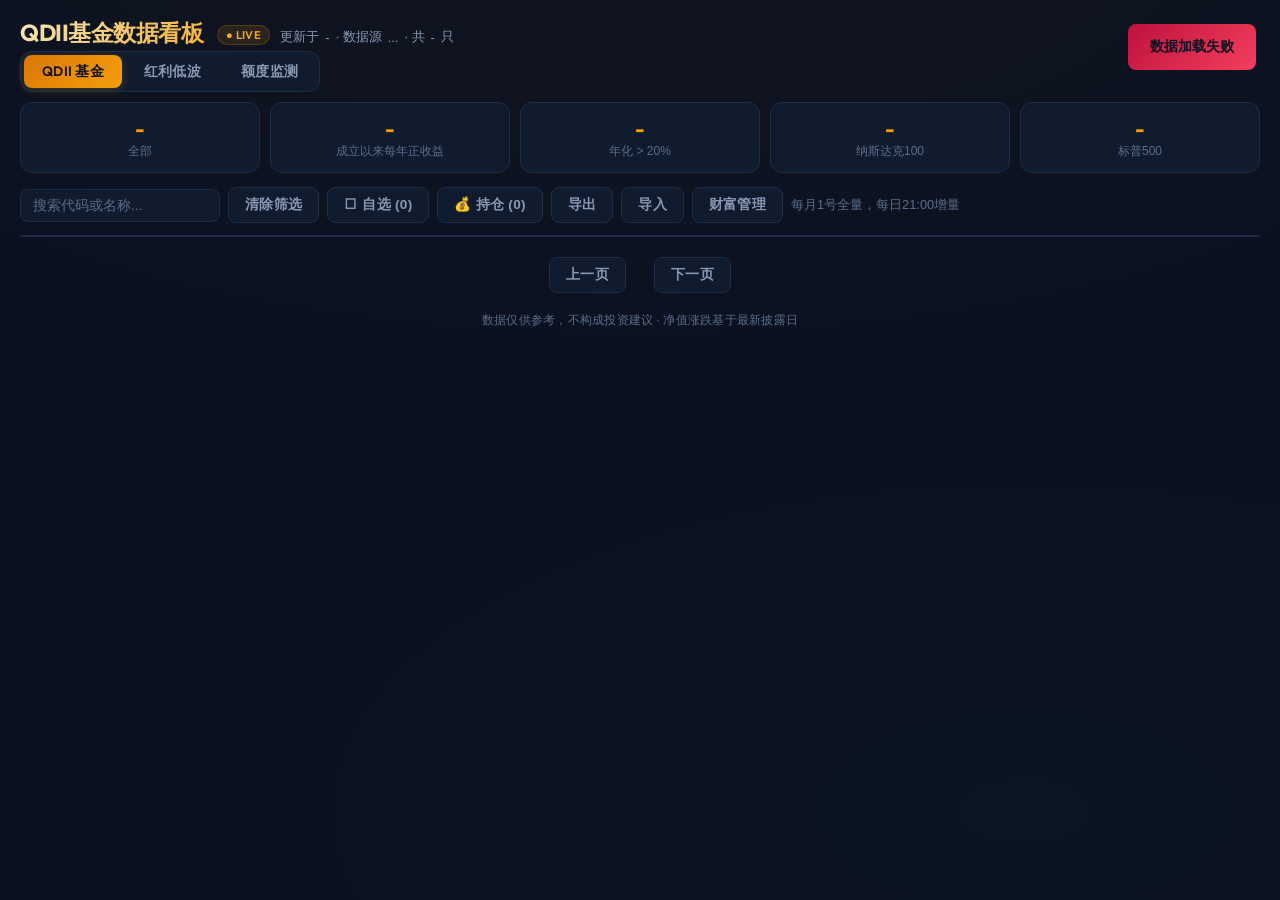
==== commit 71355983: "新增红利低波 Tab（中证红利低波动/100、标普红利低波50，独立数据表）" ====
--- a/templates/index.html
+++ b/templates/index.html
@@ -424,6 +424,20 @@
     }
     .quota-monitor-stat .num { font-family: var(--font-display); font-size: 1.05rem; font-weight: 700; color: var(--accent); }
     .quota-monitor-stat .lbl { color: var(--text-muted); font-size: 0.7rem; margin-top: 2px; }
+    .quota-purchasable { display: grid; grid-template-columns: repeat(auto-fit, minmax(220px, 1fr)); gap: 10px; margin-bottom: 10px; }
+    .quota-purchasable-card {
+        padding: 12px 14px; border: 1px solid var(--surface-border);
+        border-left: 3px solid var(--accent); border-radius: var(--radius); background: var(--surface);
+    }
+    .quota-purchasable-card.usd { border-left-color: var(--green); }
+    .quota-purchasable-card .label { color: var(--text-muted); font-size: 0.72rem; }
+    .quota-purchasable-card .value {
+        margin-top: 3px; color: var(--accent); font-family: var(--font-display);
+        font-size: 1.45rem; font-weight: 700; letter-spacing: -0.02em;
+    }
+    .quota-purchasable-card.usd .value { color: var(--green); }
+    .quota-purchasable-card .value .unit { margin-left: 3px; color: var(--text-muted); font-family: var(--font-body); font-size: 0.72rem; font-weight: 500; }
+    .quota-purchasable-card .meta { margin-top: 4px; color: var(--text-muted); font-size: 0.68rem; }
     .quota-monitor-actions { display: flex; gap: 8px; flex-wrap: wrap; }
     .quota-monitor-toolbar { display: flex; align-items: center; gap: 8px; flex-wrap: wrap; }
     .quota-monitor-toolbar input[type="text"], .quota-monitor-toolbar select {
@@ -583,6 +597,7 @@
 
     <div class="tabs" id="tabs">
         <button class="tab-btn active" id="tabQdii" onclick="switchTab('qdii')">QDII 基金</button>
+        <button class="tab-btn" id="tabDlv" onclick="switchTab('dlv')">红利低波</button>
         <button class="tab-btn" id="tabQuota" onclick="switchTab('quota')">额度监测 <span id="quotaUnreadBadge" style="display:none;background:var(--red);color:#fff;border-radius:50%;padding:1px 5px;font-size:0.7rem;margin-left:4px">0</span></button>
     </div>
 
@@ -611,6 +626,7 @@
     </div>
 
     <div class="quota-panel" id="quotaPanel">
+        <div class="quota-purchasable" id="quotaPurchasable"></div>
         <div class="quota-monitor-head">
             <div class="quota-monitor-stats" id="quotaMonitorStats"></div>
             <div class="quota-monitor-actions">
@@ -771,12 +787,13 @@
         dataSource: '...',
         footer: '每月1号全量，每日21:00增量',
         isDataTab: true,
+        presets: true,
         columns: [
             {key:'_pos', label:'持仓', thStyle:'width:36px;text-align:center;cursor:default', tdStyle:'text-align:center;padding:4px', render:(r)=>{const p=state.positions.includes(r.code);return '<span class="star star-static '+(p?'star-on':'star-off')+'" title="来自财富管理持仓">'+(p?'💰':'○')+'</span>';}},
             {key:'_star', label:'自选', thStyle:'width:36px;text-align:center;cursor:default', tdStyle:'text-align:center;padding:4px', render:(r)=>{const w=state.watchlist.includes(r.code);return '<span class="star '+(w?'star-on':'star-off')+'" onclick="event.stopPropagation();toggleWatch(\''+r.code+'\')">'+(w?'⊡':'☐')+'</span>';}},
             {key:'_rating', label:'自评级', thStyle:'width:90px;text-align:center;cursor:default', tdStyle:'text-align:center;padding:4px;white-space:nowrap', render:(r)=>{const rt=state.ratings[r.code]||0;let h='';for(let i=1;i<=5;i++){h+='<span class="rstar '+(i<=rt?'rstar-on':'rstar-off')+'" onclick="event.stopPropagation();setRating(\''+r.code+'\','+i+')">'+(i<=rt?'★':'☆')+'</span>';}return h;}},
             {key:'code',     label:'代码',     thStyle:'',             tdClass:'',           tdStyle:'font-family:var(--font-display);font-weight:600;color:var(--accent)', render:(r)=>`<a class="code-link" href="https://fund.eastmoney.com/${r.code}.html" target="_blank" rel="noopener noreferrer">${r.code}</a>`},
-            {key:'name',     label:'简称',     thStyle:'',             tdClass:'',           tdStyle:'font-weight:500', render:(r)=>`${r.name} <span class="badge badge-qdii">QDII</span>`},
+            {key:'name',     label:'简称',     thStyle:'',             tdClass:'',           tdStyle:'font-weight:500', render:(r)=>`${r.name}${/QDII|海外/.test(r.ftype||'')?' <span class="badge badge-qdii">QDII</span>':''}`},
             {key:'ftype',    label:'类型',     thStyle:'',             tdClass:'',           tdStyle:'', render:(r)=>r.ftype||'-'},
             {key:'market',   label:'市场',     thStyle:'',             tdClass:'',           tdStyle:'', render:(r)=>r.market==='场内'?'<span class="badge badge-exchange">场内</span>':'<span class="badge badge-otc">场外</span>'},
             {key:'nav',      label:'最新净值', thStyle:'',             tdClass:'',           tdStyle:'font-family:var(--font-display)', render:(r)=>fmtNum(r.nav)},
@@ -839,6 +856,21 @@
     },
 };
 
+// 红利低波 Tab：复用 QDII 的列/排序配置，指向独立数据集
+TAB_CONFIG.dlv = {
+    api: '/api/dlv/funds',
+    statsApi: '/api/dlv/stats',
+    dataSource: '东方财富',
+    footer: '每月1号 / 每日 21:30 更新',
+    isDataTab: true,
+    presets: false,
+    columns: TAB_CONFIG.qdii.columns,
+    sortOptions: TAB_CONFIG.qdii.sortOptions,
+    statsKeys: ['total', 'pos_1y', 'ret_ann_gt_20'],
+    statsLabels: ['全部', '成立以来每年正收益', '年化 > 20%'],
+    statsFilters: [null, 'pos_1y', 'ann_gt'],
+};
+
 // ═══════════════════════════════════════════════════
 // State
 // ═══════════════════════════════════════════════════
@@ -992,15 +1024,18 @@
     if (dataSourceEl) dataSourceEl.textContent = cfg.dataSource;
     document.getElementById('fetchStatus').textContent = cfg.footer;
 
-    // 隐藏/显示 QDII 专用元素
-    const isQdii = tab === 'qdii';
-    document.getElementById('statBar').style.display = isQdii ? '' : 'none';
-    document.querySelector('.toolbar').style.display = isQdii ? '' : 'none';
-    document.querySelector('.table-wrap').style.display = isQdii ? '' : 'none';
-    document.getElementById('cardList').style.display = isQdii ? '' : 'none';
-    document.getElementById('pagination').style.display = isQdii ? '' : 'none';
+    // 隐藏/显示数据表相关元素
+    const isDataTab = cfg.isDataTab;
+    document.getElementById('statBar').style.display = isDataTab ? '' : 'none';
+    document.querySelector('.toolbar').style.display = isDataTab ? '' : 'none';
+    document.querySelector('.table-wrap').style.display = isDataTab ? '' : 'none';
+    document.getElementById('cardList').style.display = isDataTab ? '' : 'none';
+    document.getElementById('pagination').style.display = isDataTab ? '' : 'none';
     document.getElementById('quotaPanel').className = 'quota-panel' + (tab === 'quota' ? ' active' : '');
-    if (isQdii) {
+    // 纳斯达克100 / 标普500 预设筛选 chip 仅 QDII 显示
+    document.getElementById('statNasdaq100').style.display = cfg.presets ? '' : 'none';
+    document.getElementById('statSp500').style.display = cfg.presets ? '' : 'none';
+    if (isDataTab) {
         const sel = document.getElementById('mobileSort');
         sel.innerHTML = cfg.sortOptions.map(o => `<option value="${o.value}">${o.label}</option>`).join('');
         sel.value = state.sort;
@@ -1198,9 +1233,11 @@
     if (totalCountEl) totalCountEl.textContent = stats ? stats[cfg.statsKeys[0]] : '-';
     document.getElementById('cntPos').textContent = stats ? stats[cfg.statsKeys[1]] : '-';
     document.getElementById('cntThird').textContent = stats ? stats[cfg.statsKeys[2]] : '-';
-    const statDataset = state.statDataset || [];
-    document.getElementById('cntNasdaq100').textContent = statDataset.length ? statDataset.filter(r => matchesPresetFilter(r, 'nasdaq100')).length : '-';
-    document.getElementById('cntSp500').textContent = statDataset.length ? statDataset.filter(r => matchesPresetFilter(r, 'sp500')).length : '-';
+    if (cfg.presets) {
+        const statDataset = state.statDataset || [];
+        document.getElementById('cntNasdaq100').textContent = statDataset.length ? statDataset.filter(r => matchesPresetFilter(r, 'nasdaq100')).length : '-';
+        document.getElementById('cntSp500').textContent = statDataset.length ? statDataset.filter(r => matchesPresetFilter(r, 'sp500')).length : '-';
+    }
 
     if (state.funds.length > 0 && state.funds[0].upd_date) {
         const updateDateEl = document.getElementById('updateDate');
@@ -1209,8 +1246,10 @@
     document.getElementById('statAll').classList.toggle('active', state.filter === null);
     document.getElementById('statPos1y').classList.toggle('active', state.filter === cfg.statsFilters[1]);
     document.getElementById('statThird').classList.toggle('active', state.filter === cfg.statsFilters[2]);
-    document.getElementById('statNasdaq100').classList.toggle('active', state.filter === 'nasdaq100');
-    document.getElementById('statSp500').classList.toggle('active', state.filter === 'sp500');
+    if (cfg.presets) {
+        document.getElementById('statNasdaq100').classList.toggle('active', state.filter === 'nasdaq100');
+        document.getElementById('statSp500').classList.toggle('active', state.filter === 'sp500');
+    }
     updateWatchlistBtn();
 }
 
@@ -1828,6 +1867,30 @@
         (sub ? `<div class="quota-channel-sub">${escapeHtml(sub)}</div>` : '') + note;
 }
 
+function renderQuotaPurchasable(summary) {
+    const el = document.getElementById('quotaPurchasable');
+    if (!el || !summary || !summary.purchasable) return;
+    const cards = [
+        { key: 'CNY', label: '人民币可购额度合计', unit: '元' },
+        { key: 'USD', label: '美元可购额度合计', unit: '美元' },
+    ];
+    el.innerHTML = cards.map(card => {
+        const bucket = summary.purchasable[card.key] || {};
+        const bits = [];
+        if (bucket.limited_count) bits.push(`${bucket.limited_count} 只有限额`);
+        if (bucket.unlimited_count) bits.push(`${bucket.unlimited_count} 只不限`);
+        if (bucket.paused_count) bits.push(`${bucket.paused_count} 只暂停`);
+        if (bucket.unknown_count) bits.push(`${bucket.unknown_count} 只未知`);
+        if (bucket.no_data_count) bits.push(`${bucket.no_data_count} 只未披露`);
+        const meta = bits.length ? bits.join(' · ') : '暂无数据';
+        return `<div class="quota-purchasable-card ${card.key.toLowerCase()}" title="每只份额取直销 / 第三方 / 全渠道最大额度后按币种累加">
+            <div class="label">${card.label}</div>
+            <div class="value">${escapeHtml(bucket.amount_text || '0')}<span class="unit">${card.unit}</span></div>
+            <div class="meta">${escapeHtml(meta)}</div>
+        </div>`;
+    }).join('');
+}
+
 function renderQuotaMonitorStats(summary) {
     const el = document.getElementById('quotaMonitorStats');
     if (!el || !summary) return;
@@ -1896,6 +1959,7 @@
         const resp = await fetch('/api/quota/monitor/funds?' + params.toString());
         if (!resp.ok) throw new Error('load failed');
         const data = await resp.json();
+        renderQuotaPurchasable(data.summary);
         renderQuotaMonitorStats(data.summary);
         renderQuotaMonitor(data.funds || []);
         const totalEl = document.getElementById('totalCount');
